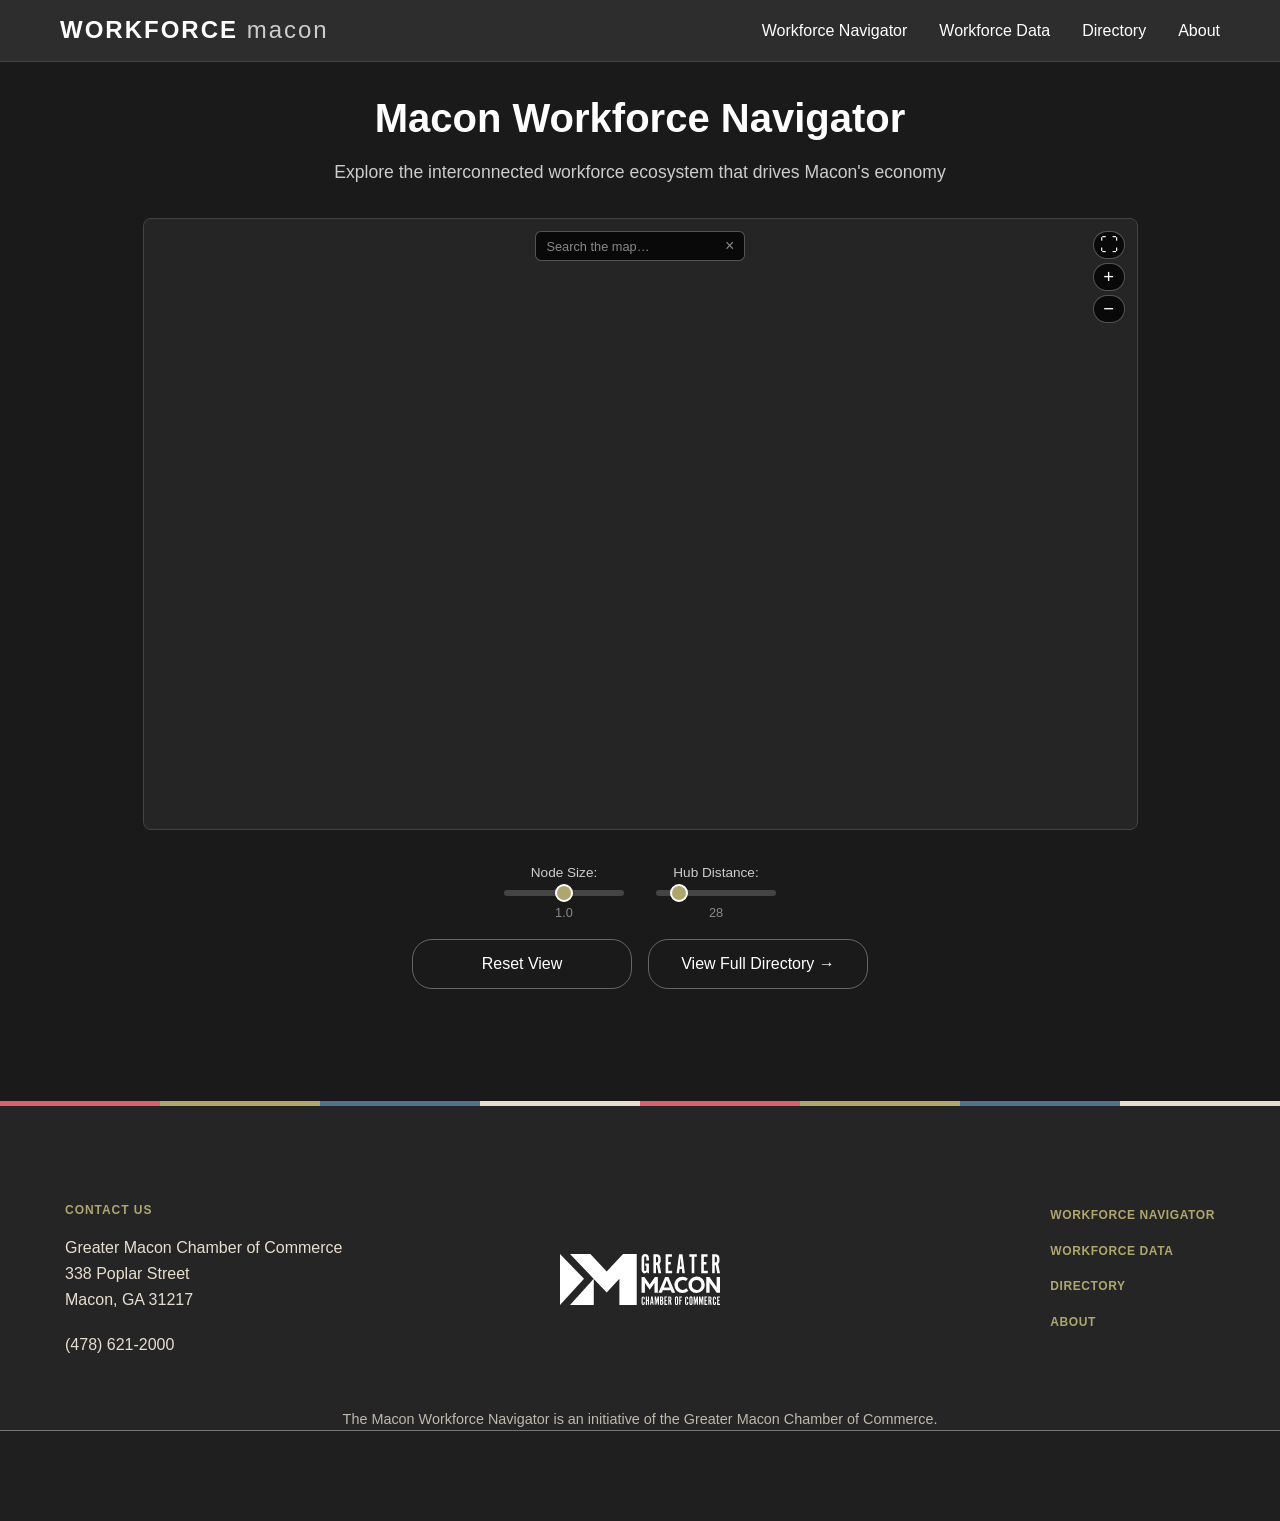
==== index.html @ 03beec12 "Add site favicon/app icons and give the hub node a monochrome mark - New site mark: Bibb County's ou" ====
<!DOCTYPE html>
<html lang="en">
<head>
    <meta charset="UTF-8">
    <meta name="viewport" content="width=device-width, initial-scale=1.0">
    <title>Macon Workforce Navigator - Greater Macon Chamber of Commerce</title>
    <link rel="icon" type="image/png" sizes="32x32" href="assets/icons/favicon-32.png">
    <link rel="icon" type="image/png" sizes="16x16" href="assets/icons/favicon-16.png">
    <link rel="apple-touch-icon" href="assets/icons/apple-touch-icon.png">
    <link rel="manifest" href="site.webmanifest">
    <link rel="stylesheet" href="css/theme.css">
    <link rel="stylesheet" href="css/main.css">
    <link rel="stylesheet" href="css/viz.css">
    <link rel="stylesheet" href="css/components.css">
    <script src="https://d3js.org/d3.v7.min.js"></script>
</head>
<body>
    <header class="main-header">
        <div class="container">
            <div class="logo">
                <a href="index.html"><h1>WORKFORCE <span class="accent">macon</span></h1></a>
            </div>
            <button class="nav-toggle" id="nav-toggle" aria-label="Toggle navigation" aria-expanded="false">
                <span></span><span></span><span></span>
            </button>
            <nav class="main-nav" id="main-nav">
                <ul>
                    <li><a href="index.html" class="nav-link">Workforce Navigator</a></li>
                    <li><a href="workforcedata.html" class="nav-link">Workforce Data</a></li>
                    <li><a href="directory.html" class="nav-link">Directory</a></li>
                    <li><a href="about.html" class="nav-link">About</a></li>
                </ul>
            </nav>
        </div>
    </header>

    <main class="main-content">
        <section class="visualization-section">
            <div class="container">
                <div class="viz-header">
                    <h2>Macon Workforce Navigator</h2>
                    <p>Explore the interconnected workforce ecosystem that drives Macon's economy</p>
                </div>
                <div id="network-visualization" class="viz-container">
                    <!-- Network visualization will be created by JavaScript -->
                    <div class="viz-search" id="viz-search">
                        <div class="viz-search-input-row">
                            <input type="text" id="map-search-input" class="search-input" placeholder="Search the map…" aria-label="Search the map">
                            <button type="button" id="map-search-clear" class="search-clear-btn" title="Clear search" aria-label="Clear search">&times;</button>
                        </div>
                        <ul class="viz-search-results" id="viz-search-results" hidden></ul>
                    </div>
                    <div class="viz-zoom-controls" id="viz-zoom-controls">
                        <button class="viz-fullscreen-btn" id="fullscreen-btn" title="Toggle Fullscreen">&#x26F6;</button>
                        <button class="viz-zoom-btn" id="zoom-in-btn" title="Zoom In">+</button>
                        <button class="viz-zoom-btn" id="zoom-out-btn" title="Zoom Out">&#8722;</button>
                    </div>
                    <div class="viz-fs-controls" id="viz-fs-controls">
                        <div class="fs-control-group">
                            <label for="fs-size-slider">Size</label>
                            <input type="range" id="fs-size-slider" min="0.5" max="1.5" step="0.1" value="1" class="fs-slider">
                            <span id="fs-size-value">1.0</span>
                        </div>
                        <div class="fs-control-group">
                            <label for="fs-hub-slider">Hub Distance</label>
                            <input type="range" id="fs-hub-slider" min="20" max="80" value="28" class="fs-slider">
                            <span id="fs-hub-value">28</span>
                        </div>
                        <button class="fs-reset-btn" id="fs-reset-btn">Reset View</button>
                    </div>
                    <div id="viz-info-panel" class="viz-info-panel">
                        <div class="viz-info-header">
                            <h3 id="viz-info-title"></h3>
                            <button class="viz-info-close" id="viz-info-close">&#10005;</button>
                        </div>
                        <div class="viz-info-body" id="viz-info-body"></div>
                    </div>
                </div>
                <div class="viz-controls">
                    <div class="controls-row controls-row--sliders">
                        <div class="control-group">
                            <label for="size-slider">Node Size:</label>
                            <input type="range" id="size-slider" min="0.5" max="1.5" step="0.1" value="1" class="slider">
                            <span id="size-value">1.0</span>
                        </div>
                        <div class="control-group">
                            <label for="hub-distance-slider">Hub Distance:</label>
                            <input type="range" id="hub-distance-slider" min="20" max="80" value="28" class="slider">
                            <span id="hub-distance-value">28</span>
                        </div>
                    </div>
                    <div class="controls-row controls-row--actions">
                        <button class="control-btn" id="reset-btn">Reset View</button>
                        <a href="directory.html" class="control-btn directory-link">View Full Directory →</a>
                    </div>
                </div>
            </div>
        </section>
    </main>

    <!-- Asset detail modal -->
    <div id="asset-modal" class="modal">
        <div class="modal-content">
            <div class="modal-header">
                <h2 id="modal-title">Asset Name</h2>
                <span class="close">&times;</span>
            </div>
            <div class="modal-body">
                <div id="modal-content">Loading...</div>
            </div>
        </div>
    </div>

    <!-- Confirm before leaving the site via a related-program link -->
    <div id="link-confirm-modal" class="modal">
        <div class="modal-content link-confirm-content">
            <div class="modal-header">
                <h2>Open External Link?</h2>
                <span class="close" id="link-confirm-close">&times;</span>
            </div>
            <div class="modal-body">
                <p>Open <strong id="link-confirm-label"></strong> in a new tab?</p>
                <div class="link-confirm-actions">
                    <button class="control-btn" id="link-confirm-cancel">Cancel</button>
                    <button class="control-btn control-btn--accent" id="link-confirm-open">Open in New Tab</button>
                </div>
            </div>
        </div>
    </div>

    <footer class="main-footer">
        <div class="main-footer__wrapper">
            <div class="main-footer__inner">
                <div class="main-footer__contact">
                    <span class="main-footer__eyebrow">Contact Us</span>
                    <address class="main-footer__address">
                        Greater Macon Chamber of Commerce<br>
                        338 Poplar Street<br>
                        Macon, GA 31217
                    </address>
                    <div class="main-footer__phone"><a href="tel:+14786212000">(478) 621-2000</a></div>
                </div>
                <div class="main-footer__logo">
                    <img src="assets/logos/greater macon chamber white lockup.svg" alt="Greater Macon Chamber of Commerce">
                </div>
                <ul class="main-footer__links">
                    <li><a href="index.html" class="main-footer__link">Workforce Navigator</a></li>
                    <li><a href="workforcedata.html" class="main-footer__link">Workforce Data</a></li>
                    <li><a href="directory.html" class="main-footer__link">Directory</a></li>
                    <li><a href="about.html" class="main-footer__link">About</a></li>
                </ul>
            </div>
            <div class="main-footer__attribution">The Macon Workforce Navigator is an initiative of the Greater Macon Chamber of Commerce.</div>
        </div>
    </footer>

   <!-- Order is critical: Library first, then engine (data), then main (UI) -->
    <script src="https://d3js.org/d3.v7.min.js"></script>
    <script src="js/viz-engine.js"></script>
    <script src="js/main.js"></script>
    <script src="js/directory.js"></script>
    <script src="js/search.js"></script>
    <script src="js/nav.js"></script>
</body>
</body>
</html>
---- css/theme.css ----
/*
================================================================
THEME.CSS — DESIGN TOKENS
All visual constants live here. Edit this file to restyle the
entire site. Other CSS files must not hardcode these values.
================================================================
*/

:root {

    /* ===== PAGE COLORS ===== */
    --color-bg-page:         #1a1a1a;   /* Main page background */
    --color-bg-surface:      #2d2d2d;   /* Cards, header, footer */
    --color-bg-surface-deep: #252525;   /* Viz container, modal header */
    --color-bg-surface-mid:  #252525;   /* Mid-level panels (modal header bg) */

    /* ===== BORDER COLORS ===== */
    --color-border:          #444444;   /* Standard borders */
    --color-border-subtle:   #555555;   /* Lighter panel borders */
    --color-border-control:  #666666;   /* Button / input outlines */

    /* ===== TEXT COLORS ===== */
    --color-text-primary:    #ffffff;   /* Body copy, labels */
    --color-text-secondary:  #cccccc;   /* Descriptions, subtext */
    --color-text-muted:      #888888;   /* Footer, placeholders */

    /* ===== ACCENT / BRAND ===== */
    /* Chamber gold — matches the footer/choosemacon.com brand chrome. Kept
       separate from the teal/orange data-indicator colors below and from
       the map's own category palette, so "brand chrome" and "data" stay
       visually distinct instead of everything reading as one color. */
    --color-accent:          #afa66d;   /* Chamber Gold — links, highlights */
    --color-accent-hover:    #9d9356;   /* Darker on hover */
    --color-accent-teal:     #2dd4bf;   /* Positive / growth indicators (data) */
    --color-accent-orange:   #fb923c;   /* Negative / attention indicators (data) */

    /* ===== DIRECTORY ===== */
    --color-directory-group-heading: #afa66d;  /* Group category headers */

    /* ===== NODE COLORS (D3 map) ===== */
    --color-node-hub:        #ffffff;
    --color-node-group:      #4a9eff;   /* Major-group nodes */
    --color-node-asset:      #66bb6a;   /* Asset leaf nodes */

    /* ===== FOOTER (Chamber brand chrome — matches choosemacon.com) ===== */
    --footer-bg:             #252525;   /* Footer background */
    --footer-bg-bar:         #201f1f;   /* Darker sub-bar along the bottom edge */
    --footer-bar-border:     #757575;
    --footer-text:           #e7decf;   /* Cream body/heading text on the footer */
    --footer-accent-gold:    #afa66d;   /* Eyebrow labels, nav links */
    --footer-stripe-red:     #de5e6d;   /* Top gradient stripe, stops 1 & 5 */
    --footer-stripe-blue:    #4d748c;   /* Top gradient stripe, stops 3 & 7 */

    /* ===== HEADER FONTS ===== */
    --font-heading:          -apple-system, BlinkMacSystemFont, 'Segoe UI', Roboto, sans-serif;
    --font-heading-weight:   600;
    --font-heading-size-xl:  2.5rem;    /* Page h2 */
    --font-heading-size-lg:  1.6rem;    /* Section h3 */
    --font-heading-size-md:  1.4rem;    /* Modal title */
    --font-heading-size-sm:  1.2rem;    /* Card h3 */
    --font-logo-size:        1.5rem;

    /* ===== PAGE / BODY FONTS ===== */
    --font-body:             -apple-system, BlinkMacSystemFont, 'Segoe UI', Roboto, sans-serif;
    --font-size-xs:          0.8rem;
    --font-size-sm:          0.85rem;
    --font-size-base:        1rem;
    --font-size-md:          1.05rem;
    --font-size-lg:          1.1rem;
    --font-size-footer:      0.9rem;
    --line-height-body:      1.6;
    --line-height-relaxed:   1.8;

    /* ===== SHAPE & SPACING ===== */
    --radius-sm:             4px;
    --radius-md:             8px;
    --radius-lg:             12px;
    --radius-pill:           20px;

    /* ===== TRANSITIONS ===== */
    --transition-fast:       0.2s ease;
    --transition-base:       0.3s ease;
}
---- css/main.css ----
/* ===== BASE STYLES ===== */
* {
    margin: 0;
    padding: 0;
    box-sizing: border-box;
}

html {
    scroll-behavior: smooth;
}

body {
    font-family: var(--font-body);
    background-color: var(--color-bg-page);
    color: var(--color-text-primary);
    line-height: var(--line-height-body);
}

.container {
    max-width: 1200px;
    margin: 0 auto;
    padding: 0 20px;
}

/* ===== HEADER & NAVIGATION ===== */
.main-header {
    background-color: var(--color-bg-surface);
    border-bottom: 1px solid var(--color-border);
    padding: 1.1rem 0;
    position: fixed;
    top: 0;
    left: 0;
    right: 0;
    z-index: 300;
    transition: transform var(--transition-base), box-shadow var(--transition-base);
}

.main-header.scrolled {
    box-shadow: 0 2px 10px rgba(0, 0, 0, 0.4);
}

.main-header.header-hidden {
    transform: translateY(-100%);
}

.main-header .container {
    display: flex;
    justify-content: space-between;
    align-items: center;
}

/* ===== HAMBURGER BUTTON ===== */
.nav-toggle {
    display: none;
    background: none;
    border: none;
    cursor: pointer;
    padding: 0.4rem;
    flex-direction: column;
    gap: 5px;
    flex-shrink: 0;
}

.nav-toggle span {
    display: block;
    width: 24px;
    height: 2px;
    background: var(--color-text-primary);
    border-radius: 2px;
    transition: transform var(--transition-base), opacity var(--transition-base);
}

/* Animate to X when open */
.nav-toggle.open span:nth-child(1) { transform: translateY(7px) rotate(45deg); }
.nav-toggle.open span:nth-child(2) { opacity: 0; transform: scaleX(0); }
.nav-toggle.open span:nth-child(3) { transform: translateY(-7px) rotate(-45deg); }

.logo a {
    text-decoration: none;
    color: inherit;
}

.logo h1 {
    font: 700 var(--font-logo-size)/1 var(--font-heading);
    letter-spacing: 2px;
}

.logo .accent {
    font-weight: 300;
    color: var(--color-text-secondary);
}

.main-nav ul {
    display: flex;
    list-style: none;
    gap: 2rem;
}

.nav-link {
    color: var(--color-text-primary);
    text-decoration: none;
    font-weight: 500;
    transition: color var(--transition-base);
}

.nav-link:hover { color: var(--color-text-secondary); }
.nav-link.active { color: var(--color-accent); }

/* ===== MAIN LAYOUT ===== */
.main-content {
    min-height: calc(100vh - 200px);
    padding: 2rem 0;
}

/* ===== SITE FOOTER (Chamber brand chrome, matches choosemacon.com) ===== */
.main-footer {
    position: relative;
    background: var(--footer-bg);
    color: var(--footer-text);
    padding: 100px 0 90px;
    margin-top: 3rem;
    overflow: hidden;
}

/* Top gradient stripe */
.main-footer::before {
    content: '';
    position: absolute;
    top: 0;
    left: 0;
    width: 100%;
    height: 5px;
    background: linear-gradient(to right,
        var(--footer-stripe-red) 0 12.5%,
        var(--footer-accent-gold) 12.5% 25%,
        var(--footer-stripe-blue) 25% 37.5%,
        var(--footer-text) 37.5% 50%,
        var(--footer-stripe-red) 50% 62.5%,
        var(--footer-accent-gold) 62.5% 75%,
        var(--footer-stripe-blue) 75% 87.5%,
        var(--footer-text) 87.5% 100%);
}

/* Darker sub-bar along the bottom edge */
.main-footer::after {
    content: '';
    position: absolute;
    bottom: 0;
    left: 0;
    width: 100%;
    height: 90px;
    background: var(--footer-bg-bar);
    border-top: 1px solid var(--footer-bar-border);
}

.main-footer__wrapper {
    position: relative;
    z-index: 1;
    max-width: 1250px;
    margin: 0 auto;
    padding: 0 50px;
}

/* Three columns — contact info, then a centered logo genuinely in the
   middle of the row (not just centered under the links), then the nav
   links — the two 1fr tracks flank the logo's auto-sized track equally
   regardless of how wide the contact/links content actually is. */
.main-footer__inner {
    display: grid;
    grid-template-columns: 1fr auto 1fr;
    align-items: start;
    gap: 24px;
    text-align: left;
}

.main-footer__eyebrow {
    display: block;
    font-family: var(--font-heading);
    font-size: 12px;
    font-weight: 700;
    letter-spacing: 0.08em;
    text-transform: uppercase;
    color: var(--footer-accent-gold);
}

.main-footer__address {
    font-style: normal;
    margin: 15px 0 20px;
    line-height: 1.6;
}

.main-footer__phone a {
    color: var(--footer-text);
    text-decoration: none;
}

.main-footer__phone a:hover,
.main-footer__phone a:focus {
    text-decoration: underline;
}

.main-footer__logo {
    justify-self: center;
    align-self: center;
    width: 100%;
    max-width: 160px;
}

.main-footer__logo img {
    display: block;
    width: 100%;
    height: auto;
}

.main-footer__links {
    justify-self: end;
    width: fit-content;
    margin: 0;
    padding: 0;
    list-style: none;
}

.main-footer__links li:not(:last-child) {
    margin-bottom: 10px;
}

.main-footer__link {
    text-decoration: none;
    font-family: var(--font-heading);
    font-size: 12px;
    font-weight: 700;
    letter-spacing: 0.05em;
    text-transform: uppercase;
    color: var(--footer-accent-gold);
}

.main-footer__link:hover,
.main-footer__link:focus {
    text-decoration: underline;
}

.main-footer__attribution {
    text-align: center;
    margin-top: 50px;
    font-size: var(--font-size-footer);
    color: var(--footer-text);
    opacity: 0.8;
}

@media (max-width: 768px) {
    .main-footer { padding: 100px 0 150px; }
    .main-footer__wrapper { padding: 0 25px; }
    .main-footer__inner { grid-template-columns: 1fr; justify-items: center; text-align: center; gap: 0; }
    .main-footer__contact { width: 100%; margin: 0 auto 60px; }
    .main-footer__logo { margin: 0 auto 40px; }
    .main-footer__links { justify-self: center; margin: 0 auto; }
}

/* ===== CHART SUBTITLE ===== */
.chart-subtitle {
    color: var(--color-text-muted);
    font-size: var(--font-size-sm);
    margin: 0 0 1rem;
}

/* ===== CHART EXPAND / DOWNLOAD ROW ===== */
.chart-expand-row {
    display: flex;
    justify-content: center;
    align-items: center;
    gap: 0.75rem;
    margin-top: 0.75rem;
    position: relative;
}

.chart-expand-btn {
    background: none;
    border: 1px solid var(--color-border-control);
    border-radius: var(--radius-pill);
    color: var(--color-text-secondary);
    font-size: var(--font-size-sm);
    padding: 0.35rem 1.1rem;
    cursor: pointer;
    transition: border-color var(--transition-fast), color var(--transition-fast);
}

.chart-expand-btn:hover {
    border-color: var(--color-accent);
    color: var(--color-accent);
}

/* ===== PAGE HEADERS ===== */
.visualization-section {
    text-align: center;
    margin-bottom: 2rem;
    max-width: 1035px;
    margin-left: auto;
    margin-right: auto;
}

.page-header {
    text-align: center;
    margin-bottom: 2rem;
    max-width: 900px;
    margin-left: auto;
    margin-right: auto;
}

.viz-header h2,
.page-header h2 {
    font: var(--font-heading-weight) var(--font-heading-size-xl)/1.2 var(--font-heading);
    margin-bottom: 1rem;
}

.viz-header p,
.page-header p {
    font-size: var(--font-size-lg);
    color: var(--color-text-secondary);
    max-width: 800px;
    margin: 0 auto;
}

/* ===== IN-PAGE JUMP NAV (workforce data page) ===== */
/* Fixed to the left edge, out of document flow, so it's visible the
   instant the page loads and stays put through the entire scroll instead
   of only sticking once you've scrolled down to where it originally sat.
   Only enough room on wide viewports (see media query below) — on
   anything narrower it'd sit on top of the 1200px content column. */
.page-jumpnav {
    position: fixed;
    top: 100px;
    left: 24px;
    z-index: 250; /* below .main-header (300), above page content */
    display: flex;
    flex-direction: column;
    gap: 2px;
    width: 190px;
    background: var(--color-bg-surface);
    border: 1px solid var(--color-border);
    border-radius: var(--radius-md);
    padding: 10px;
}

.page-jumpnav a {
    font-size: var(--font-size-sm);
    color: var(--color-text-secondary);
    text-decoration: none;
    padding: 0.45rem 0.7rem;
    border-radius: var(--radius-sm);
    white-space: nowrap;
    overflow: hidden;
    text-overflow: ellipsis;
    transition: all var(--transition-fast);
}

.page-jumpnav a:hover { color: var(--color-text-primary); background: var(--color-bg-surface-deep); }
.page-jumpnav a.active { color: #1a1a1a; background: var(--color-accent); font-weight: 600; }

/* Scroll targets land clear of the fixed header — the media query below
   raises this further once the jump nav goes back into document flow. */
.stats-section, .section { scroll-margin-top: 80px; }

/* Below 1400px there's no longer room for a left rail without it sitting on
   top of the content column, and no horizontal fallback either — just
   hide it and let mobile/tablet scroll normally. */
@media (max-width: 1400px) {
    .page-jumpnav { display: none; }
}

/* ===== RESPONSIVE BASE ===== */
@media (max-width: 768px) {
    .viz-header h2, .page-header h2 { font-size: 2rem; }

    /* Show hamburger, hide inline nav */
    .nav-toggle { display: flex; }

    .main-nav {
        display: none;
        position: absolute;
        top: 100%;
        left: 0;
        right: 0;
        background: var(--color-bg-surface);
        border-bottom: 1px solid var(--color-border);
        z-index: 200;
    }

    .main-nav.open { display: block; }

    .main-nav ul {
        flex-direction: column;
        gap: 0;
        padding: 0.5rem 0;
    }

    .main-nav ul li { width: 100%; }

    .nav-link {
        display: block;
        padding: 0.75rem 1.5rem;
    }
}

/* ===== DIRECTORY SEARCH ===== */
.directory-search {
    display: flex;
    align-items: center;
    gap: 0.5rem;
    max-width: 420px;
    margin: 0 auto 1.5rem;
    background: var(--color-bg-surface);
    border: 1px solid var(--color-border);
    border-radius: var(--radius-md);
    padding: 0.35rem 0.5rem 0.35rem 0.9rem;
    transition: border-color var(--transition-fast);
}

.directory-search:focus-within { border-color: var(--color-accent); }

.directory-search .search-input {
    flex: 1;
    border: none;
    background: none;
    padding: 0.4rem 0;
}

.directory-search .search-input:focus { border: none; }

.directory-empty {
    text-align: center;
    color: var(--color-text-muted);
    padding: 2rem 0;
}

/* ===== DIRECTORY GRID STYLES ===== */
.directory-grid {
    display: grid;
    grid-template-columns: repeat(auto-fit, minmax(400px, 1fr));
    gap: 2rem;
    margin: 2rem 0;
}

.directory-group {
    background: var(--color-bg-surface);
    border: 1px solid var(--color-border);
    border-radius: var(--radius-md);
    padding: 1.5rem;
}

.directory-group h3 {
    margin: 0 0 1rem 0;
    font-size: var(--font-heading-size-sm);
    color: var(--color-directory-group-heading);
}

.asset-list {
    list-style: none;
    margin: 0;
    padding: 0;
}

.asset-list li {
    margin: 0.5rem 0;
}

.asset-link {
    color: var(--color-text-primary);
    text-decoration: none;
    padding: 0.25rem 0;
    display: block;
    transition: color var(--transition-base);
    cursor: pointer;
}

.asset-link:hover {
    color: var(--color-accent);
}

/* Responsive adjustment for smaller screens */
@media (max-width: 768px) {
    .directory-grid {
        grid-template-columns: 1fr;
        gap: 1rem;
    }
}

/* ===== SECTION SHELL (workforce data page) ===== */
.section {
    max-width: 1200px;
    margin: 0 auto;
    padding: 56px 20px;
}

.section-label {
    font-size: 0.7rem;
    font-weight: 600;
    letter-spacing: 0.12em;
    text-transform: uppercase;
    color: var(--color-accent);
    display: flex;
    align-items: center;
    gap: 8px;
    margin-bottom: 10px;
}

.section-label::before {
    content: '';
    width: 16px;
    height: 2px;
    background: var(--color-accent);
    border-radius: 1px;
}

.section-label.teal { color: var(--color-accent-teal); }
.section-label.teal::before { background: var(--color-accent-teal); }
.section-label.orange { color: var(--color-accent-orange); }
.section-label.orange::before { background: var(--color-accent-orange); }

.section-title {
    display: flex;
    align-items: center;
    gap: 10px;
    font: var(--font-heading-weight) var(--font-heading-size-lg)/1.2 var(--font-heading);
    color: var(--color-text-primary);
    margin-bottom: 8px;
}

.stats-section h3 {
    display: flex;
    align-items: center;
    gap: 10px;
}

.section-desc {
    font-size: var(--font-size-sm);
    color: var(--color-text-muted);
    max-width: 640px;
    line-height: var(--line-height-relaxed);
    margin-bottom: 2rem;
}

.section-divider {
    border: none;
    border-top: 1px solid var(--color-border);
    max-width: 1200px;
    margin: 0 auto;
}

/* ===== STAT CARD NOTE (KPI subtext) ===== */
.stat-note, .kpi-note {
    font-size: 0.68rem;
    color: var(--color-text-muted);
    opacity: 0.8;
    margin-top: 6px;
    line-height: 1.4;
}

/* ===== ADJUSTED METRICS ===== */
.adj-intro {
    background: var(--color-bg-surface);
    border: 1px solid var(--color-border);
    border-left: 4px solid var(--color-accent-teal);
    border-radius: var(--radius-md);
    padding: 18px 22px;
    margin-bottom: 28px;
    font-size: var(--font-size-sm);
    color: var(--color-text-secondary);
    line-height: var(--line-height-relaxed);
}

.adj-intro strong { color: var(--color-text-primary); }

.adj-metrics-grid {
    display: grid;
    grid-template-columns: repeat(3, 1fr);
    gap: 16px;
    margin-bottom: 24px;
}

.adj-card {
    background: var(--color-bg-surface);
    border: 1px solid var(--color-border);
    border-radius: var(--radius-md);
    padding: 22px 22px 18px;
}

.adj-card-label {
    font-size: 0.65rem;
    font-weight: 700;
    letter-spacing: 0.1em;
    text-transform: uppercase;
    color: var(--color-text-muted);
    margin-bottom: 12px;
}

.adj-compare {
    display: flex;
    flex-direction: column;
    gap: 8px;
}

.adj-row {
    display: flex;
    align-items: center;
    justify-content: space-between;
    gap: 10px;
}

.adj-row-label {
    font-size: var(--font-size-sm);
    color: var(--color-text-muted);
    flex-shrink: 0;
}

.adj-row-val {
    font-size: 1.1rem;
    font-weight: 700;
    letter-spacing: -0.02em;
}

.adj-row-val.highlight { color: var(--color-accent-teal); }
.adj-row-val.muted { color: var(--color-text-muted); font-weight: 500; font-size: 0.9rem; }
.adj-divider { border: none; border-top: 1px solid var(--color-border); margin: 4px 0; }

/* Supplementary factoids + citation — collapsed by default so the section
   leads with the three core comparisons, not a wall of supporting text. */
.adj-context {
    display: none;
    margin-top: 16px;
}

.adj-context.open { display: block; }

.adj-callouts {
    display: grid;
    grid-template-columns: repeat(3, 1fr);
    gap: 16px;
}

.adj-callout {
    background: var(--color-bg-surface);
    border: 1px solid var(--color-border);
    border-radius: var(--radius-md);
    padding: 18px 20px;
}

.adj-callout-val {
    font-size: 1.5rem;
    font-weight: 700;
    letter-spacing: -0.03em;
    color: var(--color-text-primary);
    line-height: 1.1;
    margin-bottom: 6px;
}

.adj-callout-val.teal { color: var(--color-accent-teal); }

.adj-callout-desc {
    font-size: 0.8rem;
    color: var(--color-text-muted);
    line-height: 1.6;
}

.adj-callout-desc strong { color: var(--color-text-secondary); }

.adj-source {
    margin-top: 18px;
    font-size: 0.72rem;
    color: var(--color-text-muted);
    border-top: 1px solid var(--color-border);
    padding-top: 12px;
    line-height: 1.6;
}

/* ===== OCCUPATIONS TABLE ===== */
.occ-table-wrap {
    overflow-x: auto;
}

.occ-table {
    width: 100%;
    min-width: 480px;
    border-collapse: collapse;
    background: var(--color-bg-surface);
    border: 1px solid var(--color-border);
    border-radius: var(--radius-md);
    overflow: hidden;
}

.occ-table thead th {
    padding: 10px 16px;
    text-align: left;
    font-size: 0.65rem;
    font-weight: 700;
    letter-spacing: 0.09em;
    text-transform: uppercase;
    color: var(--color-text-muted);
    background: var(--color-bg-surface-deep);
    border-bottom: 1px solid var(--color-border);
}

.occ-table tbody tr {
    border-bottom: 1px solid var(--color-border);
    transition: background var(--transition-fast);
}

.occ-table tbody tr:last-child { border-bottom: none; }
.occ-table tbody tr:hover { background: var(--color-bg-surface-deep); }
.occ-table tbody td { padding: 11px 16px; font-size: var(--font-size-sm); color: var(--color-text-primary); }

.occ-rank {
    font-size: 0.75rem;
    font-weight: 700;
    color: var(--color-text-muted);
    width: 28px;
}

@media (max-width: 768px) {
    .adj-metrics-grid, .adj-callouts { grid-template-columns: 1fr; }
}

/* ===== ABOUT PAGE STYLES ===== */
.about-content {
    max-width: 800px;
    margin: 0 auto;
    padding: 2rem 0;
}

.about-section {
    background: var(--color-bg-surface);
    border: 1px solid var(--color-border);
    border-radius: var(--radius-lg);
    padding: 2.5rem;
    margin-bottom: 2rem;
}

.about-section h3 {
    color: var(--color-accent);
    font-size: var(--font-heading-size-lg);
    margin-bottom: 1.2rem;
    border-bottom: 1px solid var(--color-border);
    padding-bottom: 0.5rem;
}

.about-section p {
    margin-bottom: 1.5rem;
    font-size: var(--font-size-md);
    line-height: var(--line-height-relaxed);
    color: var(--color-text-secondary);
}

.about-section ul {
    margin: 1.5rem 0;
    padding-left: 1.5rem;
}

.about-section li {
    margin-bottom: 0.8rem;
    color: var(--color-text-primary);
}

.about-section a {
    color: var(--color-accent);
    text-decoration: none;
    font-weight: 500;
}

.about-section a:hover {
    text-decoration: underline;
}

/* Featured Quote or Mission Highlight */
.mission-highlight {
    font-style: italic;
    font-size: var(--font-size-xl);
    color: var(--color-text-primary);
    border-left: 4px solid var(--color-accent);
    padding-left: 1.5rem;
    margin: 2rem 0;
}

/* Responsive adjustment */
@media (max-width: 768px) {
    .about-section {
        padding: 1.5rem;
    }
}
---- css/viz.css ----
/* ===== VISUALIZATION ENGINE ===== */
.viz-container {
    background-color: var(--color-bg-surface-deep);
    border: 1px solid var(--color-border);
    border-radius: var(--radius-md);
    height: 612px;
    margin: 2rem 0;
    display: flex;
    align-items: stretch;
    justify-content: stretch;
    position: relative;
    padding: 0;
    overflow: hidden;
    touch-action: pan-y;
}

#network-visualization {
    width: 100%;
    height: 100%;
    display: flex;
    min-height: 612px;
}

#network-visualization svg {
    width: 100%;
    height: 100% !important;
    min-height: 612px;
    border-radius: var(--radius-md);
    /* Layered for depth: the dark vignette plus a fine dot grid for
       texture — flat single-gradient before. */
    background:
        radial-gradient(circle at center, #2f2f33 0%, var(--color-bg-page) 78%),
        radial-gradient(rgba(255, 255, 255, 0.05) 1px, transparent 1.4px);
    background-size: 100% 100%, 24px 24px;
    background-position: center, center;
    display: block;
}

.viz-content {
    width: 100%;
    height: 100%;
    display: flex;
    flex-direction: column;
}

.viz-content > * { flex: 1; min-height: 0; }

/* ===== STATS & CHARTS ===== */
.stats-grid {
    display: grid;
    grid-template-columns: repeat(auto-fit, minmax(200px, 1fr));
    gap: 1rem;
    margin: 1rem 0;
}

.stat-card {
    background: var(--color-bg-surface);
    border: 1px solid var(--color-border);
    border-radius: var(--radius-md);
    padding: 1.5rem;
    text-align: center;
}

.stat-value {
    font: bold 1.8rem inherit;
    color: var(--color-text-primary);
}

.charts-section {
    margin: 3rem 0;
    max-width: 1200px;
    margin-left: auto;
    margin-right: auto;
}

.chart-container {
    margin: 2rem 0;
    background: var(--color-bg-surface);
    border: 1px solid var(--color-border);
    padding: 22px 22px 18px;
    border-radius: var(--radius-md);
}

.chart-container h3 {
    font: 700 var(--font-heading-size-sm)/1.3 var(--font-heading);
    color: var(--color-text-primary);
    margin-bottom: 4px;
}

.chart {
    min-height: 300px;
    width: 100%;
    border-radius: var(--radius-sm);
}

/* Interactive state — D3 gets full touch control (enabled in fullscreen) */
.viz-container.interactive svg { touch-action: none; }

/* Fullscreen state */
.viz-container.fullscreen {
    position: fixed;
    inset: 0;
    width: 100vw !important;
    height: 100vh !important;
    border-radius: 0;
    z-index: 1000;
    margin: 0;
}

/* ===== FULLSCREEN INLINE CONTROLS ===== */
.viz-fs-controls {
    display: none; /* shown only in fullscreen via JS */
    position: absolute;
    top: 0.75rem;
    left: 50%;
    transform: translateX(-50%);
    z-index: 20;
    align-items: center;
    gap: 0.25rem; /* matches gap between zoom buttons */
    white-space: nowrap;
}

/* Each control group and reset button styled as individual pills matching zoom buttons */
.fs-control-group {
    display: flex;
    align-items: center;
    gap: 0.45rem;
    height: 28px;
    padding: 0 0.65rem;
    background: rgba(0, 0, 0, 0.75);
    border: 1px solid rgba(255, 255, 255, 0.3);
    border-radius: var(--radius-pill);
    color: var(--color-text-primary);
    font-size: var(--font-size-sm);
}

.fs-control-group label {
    opacity: 0.8;
    font-size: var(--font-size-xs);
}

.fs-slider {
    width: 72px;
    cursor: pointer;
    -webkit-appearance: none;
    appearance: none;
    height: 3px;
    background: rgba(255, 255, 255, 0.25);
    border-radius: 2px;
    outline: none;
}

.fs-slider::-webkit-slider-thumb {
    -webkit-appearance: none;
    appearance: none;
    width: 12px;
    height: 12px;
    border-radius: 50%;
    background: rgba(255, 255, 255, 0.85);
    cursor: pointer;
}

.fs-slider::-moz-range-thumb {
    width: 12px;
    height: 12px;
    border: none;
    border-radius: 50%;
    background: rgba(255, 255, 255, 0.85);
    cursor: pointer;
}

.fs-slider::-moz-range-track {
    height: 3px;
    background: rgba(255, 255, 255, 0.25);
    border-radius: 2px;
}

.fs-control-group span {
    min-width: 1.6em;
    text-align: right;
    font-size: var(--font-size-xs);
    opacity: 0.7;
}

.fs-reset-btn {
    height: 28px;
    padding: 0 0.65rem;
    background: rgba(0, 0, 0, 0.75);
    border: 1px solid rgba(255, 255, 255, 0.3);
    border-radius: var(--radius-pill);
    color: var(--color-text-primary);
    font-size: var(--font-size-sm);
    cursor: pointer;
    transition: background var(--transition-fast);
    white-space: nowrap;
    line-height: 1;
}

.fs-reset-btn:hover { background: rgba(60, 60, 60, 0.9); }

/* ===== MAP SEARCH ===== */
.viz-search {
    position: absolute;
    top: 0.75rem;
    left: 50%;
    transform: translateX(-50%);
    z-index: 20;
    width: 210px;
}

/* Fullscreen shows the Size/Hub Distance/Reset bar in this same top-center
   spot — drop search below it so the two never overlap. */
.viz-container.fullscreen .viz-search {
    top: 3.5rem;
}

/* Phones: the Size + Hub Distance + Reset row doesn't fit alongside
   anything else at this width. Move it to the bottom (stacked, so it
   fits regardless of exact screen width) and let search reclaim the
   top-center spot instead of sharing it. */
@media (max-width: 600px) {
    .viz-fs-controls {
        top: auto;
        bottom: 0.75rem;
        flex-direction: column;
        align-items: center;
        gap: 0.4rem;
    }
    .viz-container.fullscreen .viz-search {
        top: 0.75rem;
    }
}

.viz-search-input-row {
    display: flex;
    align-items: center;
    gap: 0.25rem;
    background: rgba(0, 0, 0, 0.75);
    border: 1px solid rgba(255, 255, 255, 0.3);
    border-radius: 6px;
    padding: 0 0.35rem 0 0.65rem;
    transition: border-color var(--transition-fast);
}

.viz-search-input-row:focus-within { border-color: var(--color-accent); }

.viz-search .search-input {
    flex: 1;
    min-width: 0;
    background: none;
    border: none;
    padding: 0.4rem 0;
    font-size: var(--font-size-xs);
}

.viz-search .search-input:focus { border: none; }

.viz-search .search-clear-btn {
    font-size: 1rem;
    padding: 0.1rem 0.25rem;
}

.viz-search-results {
    list-style: none;
    margin: 0.35rem 0 0;
    padding: 0.25rem 0;
    max-height: 220px;
    overflow-y: auto;
    background: rgba(0, 0, 0, 0.9);
    border: 1px solid rgba(255, 255, 255, 0.3);
    border-radius: 6px;
}

.viz-search-result {
    padding: 0.45rem 0.75rem;
    font-size: var(--font-size-xs);
    color: var(--color-text-primary);
    cursor: pointer;
    transition: background var(--transition-fast);
}

.viz-search-result:hover,
.viz-search-result.active { background: rgba(74, 158, 255, 0.25); }

.viz-search-result .result-type {
    display: block;
    color: var(--color-text-muted);
    font-size: 0.65rem;
    text-transform: uppercase;
    letter-spacing: 0.04em;
}

/* Touch devices: larger tap targets, matches zoom controls */
@media (pointer: coarse) {
    .viz-search { width: 180px; }
    .viz-search-result { padding: 0.6rem 0.75rem; }
}

/* ===== ZOOM CONTROLS ===== */
.viz-zoom-controls {
    position: absolute;
    top: 0.75rem;
    right: 0.75rem;
    z-index: 20;
    display: flex;
    flex-direction: column;
    gap: 0.25rem;
}

.viz-fullscreen-btn,
.viz-zoom-btn {
    background: rgba(0, 0, 0, 0.75);
    color: var(--color-text-primary);
    border: 1px solid rgba(255, 255, 255, 0.3);
    border-radius: var(--radius-pill);
    width: 32px;
    height: 28px;
    cursor: pointer;
    font-size: 1.15rem;
    line-height: 1;
    text-align: center;
    transition: background var(--transition-fast);
}

.viz-fullscreen-btn:hover,
.viz-zoom-btn:hover { background: rgba(60, 60, 60, 0.9); }

/* Touch devices: larger tap targets for zoom controls */
@media (pointer: coarse) {
    .viz-fullscreen-btn,
    .viz-zoom-btn {
        width: 44px;
        height: 44px;
        font-size: 1.3rem;
    }
}

/* ===== INLINE ASSET INFO PANEL ===== */
/* Portrait (default): slides up from bottom */
.viz-info-panel {
    display: block;
    position: absolute;
    bottom: 0;
    left: 0;
    right: 0;
    max-height: 45%;
    background: rgba(22, 22, 22, 0.96);
    border-top: 1px solid var(--color-border-subtle);
    z-index: 30;
    overflow-y: auto;
    transform: translateY(100%);
    transition: transform 0.25s ease;
    pointer-events: none;
    scrollbar-width: thin;
    scrollbar-color: rgba(255, 255, 255, 0.15) transparent;
}

.viz-info-panel::-webkit-scrollbar { width: 6px; }
.viz-info-panel::-webkit-scrollbar-track { background: transparent; }
.viz-info-panel::-webkit-scrollbar-thumb {
    background-color: rgba(255, 255, 255, 0.15);
    border-radius: 3px;
}
.viz-info-panel::-webkit-scrollbar-thumb:hover { background-color: rgba(255, 255, 255, 0.3); }

.viz-info-panel.open {
    transform: translateY(0);
    pointer-events: auto;
}

/* Landscape (any state): slides in from left */
@media (orientation: landscape) {
    .viz-info-panel {
        top: 0;
        bottom: 0;
        right: auto;
        left: 0;
        width: 336px;
        height: 100%;
        max-height: 100%;
        border-top: none;
        border-right: 1px solid var(--color-border-subtle);
        transform: translateX(-100%);
    }
    .viz-info-panel.open {
        transform: translateX(0);
    }
}

.viz-info-header {
    display: flex;
    justify-content: space-between;
    align-items: center;
    padding: 0.65rem 1.25rem;
    border-bottom: 1px solid var(--color-border);
    position: sticky;
    top: 0;
    background: rgba(28, 28, 28, 0.99);
}

.viz-info-header h3 {
    margin: 0;
    font-size: var(--font-size-md);
    color: var(--color-accent);
}

.viz-info-close {
    background: none;
    border: none;
    color: var(--color-text-muted);
    font-size: 0.95rem;
    cursor: pointer;
    padding: 0.2rem 0.4rem;
    line-height: 1;
    transition: color var(--transition-fast);
}

.viz-info-close:hover { color: var(--color-text-primary); }

.viz-info-body {
    padding: 0.75rem 1.25rem 1rem;
    font-size: var(--font-size-footer);
    line-height: var(--line-height-body);
    color: var(--color-text-secondary);
}

.viz-info-body p { margin: 0 0 0.5rem; }

.viz-info-body strong {
    color: var(--color-accent);
    display: block;
    margin-top: 0.75rem;
    text-transform: uppercase;
    font-size: var(--font-size-xs);
    letter-spacing: 0.5px;
    text-align: center;
}

.viz-info-body a {
    color: var(--color-accent);
    text-decoration: none;
    display: inline-block;
    margin-top: 0.3rem;
    padding: 0.2rem 0.7rem;
    border: 1px solid var(--color-accent);
    border-radius: var(--radius-pill);
    font-size: var(--font-size-sm);
    max-width: 100%;
    overflow-wrap: break-word;
    transition: background var(--transition-fast), color var(--transition-fast);
}

.viz-info-body a:hover {
    background: var(--color-accent);
    color: #fff;
}


/* ===== KPI BLOCKS (hero) ===== */
.kpi-block {
    background: var(--color-bg-surface);
    border: 1px solid var(--color-border);
    border-radius: var(--radius-md);
    padding: 18px 20px;
}

.kpi-val {
    font-size: 1.7rem;
    font-weight: 700;
    letter-spacing: -0.03em;
    color: var(--color-text-primary);
    line-height: 1;
    margin-bottom: 6px;
}

.kpi-label {
    font-size: 0.68rem;
    font-weight: 600;
    letter-spacing: 0.06em;
    text-transform: uppercase;
    color: var(--color-text-muted);
}

/* ===== REGIONAL MAP ===== */
#region-map {
    width: 100%;
    height: 616px;
    border-radius: var(--radius-md);
    border: 1px solid var(--color-border);
    overflow: hidden;
    background: var(--color-bg-surface-deep);
    position: relative;
}

#region-map svg { display: block; }

.map-county-tip {
    position: absolute;
    background: #1a1a1a;
    border: 1px solid var(--color-border);
    border-radius: 6px;
    color: var(--color-text-primary);
    font-size: 0.82rem;
    line-height: 1.55;
    padding: 0.5rem 0.8rem;
    pointer-events: none;
    box-shadow: 0 4px 12px rgba(0, 0, 0, 0.5);
    white-space: nowrap;
    display: none;
    z-index: 20;
}

.map-dl-btn {
    position: absolute;
    top: 14px;
    right: 14px;
    background: rgba(0, 0, 0, 0.75);
    border: 1px solid rgba(255, 255, 255, 0.3);
    border-radius: var(--radius-pill);
    padding: 5px 11px;
    font-family: var(--font-body);
    font-size: 0.72rem;
    font-weight: 600;
    color: var(--color-text-primary);
    cursor: pointer;
    transition: background var(--transition-fast);
}

.map-dl-btn:hover { background: rgba(60, 60, 60, 0.9); }

/* ===== INDUSTRY TREEMAP ===== */
.treemap-header {
    display: flex;
    align-items: center;
    justify-content: space-between;
    margin-bottom: 14px;
    flex-wrap: wrap;
    gap: 8px;
}

.treemap-bc {
    display: flex;
    align-items: center;
    gap: 8px;
    font-size: var(--font-size-sm);
}

.bc-back {
    background: var(--color-bg-surface-deep);
    border: 1px solid var(--color-border);
    color: var(--color-text-primary);
    padding: 5px 12px;
    border-radius: var(--radius-pill);
    cursor: pointer;
    font-size: 0.78rem;
    font-family: inherit;
    transition: background var(--transition-fast);
}

.bc-back:hover { background: var(--color-border); }
.bc-sep { color: var(--color-text-muted); }
.bc-current { color: var(--color-text-primary); font-weight: 600; }

.treemap-hint {
    font-size: 0.68rem;
    color: var(--color-text-muted);
    font-style: italic;
}

.treemap-canvas {
    position: relative;
    width: 100%;
    border-radius: var(--radius-md);
    overflow: hidden;
    background: var(--color-bg-surface-deep);
    border: 1px solid var(--color-border);
}

.treemap-cell {
    position: absolute;
    box-sizing: border-box;
    border: 1.5px solid rgba(0, 0, 0, 0.5);
    padding: 8px;
    overflow: hidden;
    transition: opacity var(--transition-fast), filter var(--transition-fast);
}

.treemap-cell.drillable { cursor: pointer; }
.treemap-cell.drillable:hover { filter: brightness(1.15); }

.tc-name {
    font-size: 0.72rem;
    font-weight: 600;
    color: rgba(0, 0, 0, 0.85);
    line-height: 1.3;
    word-break: break-word;
}

.tc-empl {
    font-size: 0.65rem;
    color: rgba(0, 0, 0, 0.65);
    margin-top: 3px;
}

/* ===== DEMOGRAPHICS ===== */
.demo-grid {
    display: grid;
    grid-template-columns: repeat(3, 1fr);
    gap: 20px;
}

.demo-card {
    background: var(--color-bg-surface);
    border: 1px solid var(--color-border);
    border-radius: var(--radius-md);
    padding: 22px 22px 18px;
}

.demo-card-title {
    font-size: 0.65rem;
    font-weight: 700;
    letter-spacing: 0.09em;
    text-transform: uppercase;
    color: var(--color-text-muted);
    margin-bottom: 16px;
    padding-bottom: 10px;
    border-bottom: 1px solid var(--color-border);
}

.demo-bar-row {
    display: flex;
    align-items: center;
    gap: 10px;
    margin-bottom: 9px;
}

.demo-bar-label {
    font-size: 0.75rem;
    color: var(--color-text-primary);
    width: 120px;
    flex-shrink: 0;
    white-space: nowrap;
    overflow: hidden;
    text-overflow: ellipsis;
}

/* Wider label column for full-width charts (Hiring Demand) vs. the small
   grid-cell panels (Demographics, Occupation Intelligence) */
.demo-bar-label.wide-label {
    width: 240px;
}

.demo-bar-track {
    flex: 1;
    height: 8px;
    background: var(--color-bg-surface-deep);
    border-radius: 4px;
    overflow: hidden;
}

.demo-bar-fill {
    height: 100%;
    transition: width 0.3s ease;
}

.demo-bar-pct {
    font-size: 0.7rem;
    color: var(--color-text-muted);
    width: 40px;
    text-align: right;
    flex-shrink: 0;
}

.demo-stat-grid {
    display: grid;
    grid-template-columns: repeat(4, 1fr);
    gap: 12px;
    margin-bottom: 28px;
}

.demo-stat {
    background: var(--color-bg-surface);
    border: 1px solid var(--color-border);
    border-radius: var(--radius-sm);
    padding: 12px 14px;
}

.demo-stat-val {
    font-size: 1.3rem;
    font-weight: 700;
    color: var(--color-text-primary);
    letter-spacing: -0.02em;
}

.demo-stat-key {
    font-size: 0.65rem;
    color: var(--color-text-muted);
    text-transform: uppercase;
    letter-spacing: 0.06em;
    margin-top: 2px;
}

/* ===== OCCUPATION INTELLIGENCE GRID ===== */
.occ-charts-grid {
    display: grid;
    grid-template-columns: 1fr 1fr;
    gap: 16px;
}

.occ-chart-card {
    background: var(--color-bg-surface);
    border: 1px solid var(--color-border);
    border-radius: var(--radius-md);
    padding: 18px 20px;
}

.occ-chart-card--wide { margin-top: 16px; }

.occ-chart-title {
    font-size: 0.78rem;
    font-weight: 700;
    color: var(--color-text-primary);
    margin-bottom: 2px;
}

.occ-chart-sub {
    font-size: 0.65rem;
    color: var(--color-text-muted);
    margin-bottom: 14px;
}

.occ-bar-val {
    font-size: 0.68rem;
    color: var(--color-text-muted);
    width: 50px;
    text-align: right;
    flex-shrink: 0;
}

/* Tab row replacing the old 3-up Job Exits / Transfers / Net Growth grid —
   same info, one chart at a time, a fraction of the vertical space. */
.occ-tabs {
    display: flex;
    flex-wrap: wrap;
    gap: 8px;
    margin-bottom: 4px;
}

.occ-tab {
    background: none;
    border: 1px solid var(--color-border-control);
    border-radius: var(--radius-pill);
    color: var(--color-text-secondary);
    font-size: var(--font-size-sm);
    padding: 0.35rem 1rem;
    cursor: pointer;
    transition: all var(--transition-fast);
}

.occ-tab:hover { color: var(--color-text-primary); border-color: var(--color-text-secondary); }
.occ-tab.active { background: var(--color-accent); border-color: var(--color-accent); color: #1a1a1a; font-weight: 600; }

/* Mid-width label column for the 2-up Growing/Paying charts — narrower than
   the full-width wide-label charts but still wider than the tight 3-up
   demographics grid, since these SOC group names run long. */
.demo-bar-label.mid-label { width: 190px; }

/* ===== RESPONSIVE (workforce data sections) ===== */
@media (max-width: 900px) {
    .demo-grid { grid-template-columns: 1fr; }
    .occ-charts-grid { grid-template-columns: 1fr; }
    .demo-stat-grid { grid-template-columns: repeat(2, 1fr); }
    #region-map { height: 480px; }
}

@media (max-width: 640px) {
    /* A 240px label leaves almost no room for the bar itself on narrow
       screens — shrink it so the track stays visible (still truncates
       via ellipsis, same as the default 120px label). */
    .demo-bar-label.wide-label { width: 130px; }
    .demo-bar-label.mid-label { width: 110px; }
}

/* ===== MOBILE VIZ ===== */
@media (max-width: 768px) {
    .viz-container, #network-visualization, #network-visualization svg {
        height: 391px;
        min-height: 391px;
    }
    .stats-grid { grid-template-columns: repeat(auto-fit, minmax(150px, 1fr)); }

    /* show/hide toggled by JS in enterInteractiveMode / exitInteractiveMode */
}
---- css/components.css ----
/*
================================================================
COMPONENTS CRITERIA FOR INCLUSION:
- This file contains UI elements that require user interaction.
- Elements included: Modals, Overlays, Buttons, and Form Sliders.
- This file should NOT contain general page layout or typography.
================================================================
*/

/* ===== INTERACTIVE OVERLAY (Scroll Protection) ===== */
.viz-overlay {
    position: absolute;
    top: 0;
    left: 0;
    width: 100%;
    height: 100%;
    background: rgba(0,0,0,0);
    z-index: 10;
    display: flex;
    align-items: center;
    justify-content: center;
    pointer-events: all;
}

.viz-overlay.hidden { display: none; }

.interaction-prompt {
    background: rgba(74, 158, 255, 0.9);
    padding: 10px 20px;
    border-radius: var(--radius-pill);
    color: var(--color-text-primary);
    cursor: pointer;
    font-weight: bold;
}

/* ===== CONTROLS & SLIDERS ===== */
.viz-controls {
    display: flex;
    flex-direction: column;
    gap: 1rem;
    margin-top: 1.5rem;
}

.controls-row {
    display: flex;
    justify-content: center;
    align-items: center;
    gap: 1.5rem;
    flex-wrap: wrap;
}

/* Slider row: distribute evenly */
.controls-row--sliders {
    gap: 2rem;
}

/* Action row: equal-width buttons */
.controls-row--actions {
    gap: 1rem;
}

.controls-row--actions .control-btn,
.controls-row--actions .directory-link {
    flex: 1 1 0;
    max-width: 220px;
    min-width: 140px;
    text-align: center;
    box-sizing: border-box;
    font-size: var(--font-size-base);
    font-family: var(--font-body);
    line-height: 1.5;
    display: flex;
    align-items: center;
    justify-content: center;
}

.control-btn, .directory-link {
    background-color: transparent;
    border: 1px solid var(--color-border-control);
    color: var(--color-text-primary);
    padding: 0.75rem 1.5rem;
    border-radius: var(--radius-pill);
    cursor: pointer;
    text-decoration: none;
    transition: all var(--transition-base);
    display: inline-block;
}

.control-btn:hover, .directory-link:hover { background-color: #444; }

.control-btn--accent {
    background-color: var(--color-accent);
    border-color: var(--color-accent);
    color: #1a1a1a;
    font-weight: 600;
}

.control-btn--accent:hover { background-color: var(--color-accent); opacity: 0.85; }

/* ===== LINK CONFIRMATION MODAL (map satellite nodes) ===== */
.link-confirm-content { max-width: 420px; }

.link-confirm-content .modal-body p {
    margin: 0 0 1.25rem;
    color: var(--color-text-secondary);
    line-height: var(--line-height-body);
}

.link-confirm-content .modal-body strong { color: var(--color-accent); }

.link-confirm-actions {
    display: flex;
    gap: 0.75rem;
    justify-content: flex-end;
}

.link-confirm-actions .control-btn { padding: 0.6rem 1.25rem; }

/* ===== SUBTLE LINK (report download, footer of workforce data page) ===== */
.page-footer-actions {
    text-align: center;
    margin: 3rem 0 1rem;
}

.subtle-link {
    display: inline-flex;
    align-items: center;
    gap: 0.4rem;
    font-size: var(--font-size-xs);
    color: var(--color-text-muted);
    text-decoration: none;
    transition: color var(--transition-fast);
}

.subtle-link:hover { color: var(--color-text-secondary); }

/* ===== INFO BUTTON + POPOVER (chart data/source explanations) ===== */
.info-btn-wrap {
    position: relative;
    display: inline-flex;
    vertical-align: middle;
}

.info-btn {
    display: inline-flex;
    align-items: center;
    justify-content: center;
    width: 18px;
    height: 18px;
    border-radius: 50%;
    border: 1px solid var(--color-border-control);
    background: none;
    color: var(--color-text-muted);
    font: italic 700 0.68rem Georgia, serif;
    line-height: 1;
    padding: 0;
    cursor: pointer;
    transition: border-color var(--transition-fast), color var(--transition-fast);
}

.info-btn:hover, .info-btn.active {
    border-color: var(--color-accent);
    color: var(--color-accent);
}

.info-popover {
    display: none;
    position: absolute;
    top: calc(100% + 10px);
    left: 0;
    z-index: 30;
    width: 300px;
    max-width: 80vw;
    background: #1a1a1a;
    border: 1px solid var(--color-border);
    border-radius: var(--radius-md);
    padding: 0.9rem 1.05rem;
    font-family: var(--font-body);
    box-shadow: 0 8px 24px rgba(0, 0, 0, 0.5);
}

.info-popover.open { display: block; }

/* Anchoring to the button overflows narrow viewports — dock to the bottom
   of the screen instead, regardless of where the button sits horizontally. */
@media (max-width: 560px) {
    .info-popover {
        position: fixed;
        top: auto;
        bottom: 16px;
        left: 16px;
        right: 16px;
        width: auto;
        max-width: none;
    }
}

.info-popover p {
    font-size: var(--font-size-sm);
    font-weight: 400;
    color: var(--color-text-secondary);
    line-height: var(--line-height-body);
    margin: 0 0 0.6rem;
}

.info-popover p:last-child { margin-bottom: 0; }

.info-popover strong {
    color: var(--color-text-primary);
    display: block;
    margin-bottom: 0.2rem;
    text-transform: uppercase;
    font-size: var(--font-size-xs);
    letter-spacing: 0.04em;
}

/* ===== SEARCH INPUT (shared: directory + map) ===== */
.search-input {
    background: var(--color-bg-page);
    border: 1px solid var(--color-border-control);
    border-radius: var(--radius-sm);
    color: var(--color-text-primary);
    font-family: var(--font-body);
    font-size: var(--font-size-sm);
    padding: 0.6rem 0.9rem;
    transition: border-color var(--transition-fast);
}

.search-input::placeholder { color: var(--color-text-muted); }

.search-input:focus {
    outline: none;
    border-color: var(--color-accent);
}

.search-clear-btn {
    background: none;
    border: none;
    color: var(--color-text-muted);
    font-size: 1.2rem;
    line-height: 1;
    cursor: pointer;
    padding: 0.2rem 0.4rem;
    transition: color var(--transition-fast);
}

.search-clear-btn:hover { color: var(--color-text-primary); }

.control-group {
    display: flex;
    flex-direction: column;
    align-items: center;
    gap: 0.4rem;
    font-size: var(--font-size-sm);
    color: var(--color-text-secondary);
}

.control-group label {
    font-size: var(--font-size-sm);
    color: var(--color-text-secondary);
    white-space: nowrap;
}

.control-group span {
    font-size: var(--font-size-xs);
    color: var(--color-text-muted);
    min-width: 2.5ch;
    text-align: center;
}

.slider {
    width: 120px;
    height: 6px;
    border-radius: 3px;
    background: var(--color-border);
    outline: none;
    appearance: none;
    -webkit-appearance: none;
}

/* Chrome, Safari, Edge, Opera */
.slider::-webkit-slider-thumb {
    width: 18px;
    height: 18px;
    border-radius: 50%;
    background: var(--color-accent);
    cursor: pointer;
    border: 2px solid var(--color-text-primary);
    appearance: none;
    -webkit-appearance: none;
}

/* Firefox */
.slider::-moz-range-thumb {
    width: 18px;
    height: 18px;
    border-radius: 50%;
    background: var(--color-accent);
    cursor: pointer;
    border: 2px solid var(--color-text-primary);
}

/* ===== MODALS & POP-UPS ===== */
.modal {
    display: none;
    position: fixed;
    z-index: 1000;
    left: 0;
    top: 0;
    width: 100%;
    height: 100%;
    background-color: rgba(0,0,0,0.8);
    animation: fadeIn var(--transition-base);
}

.modal-content {
    background-color: var(--color-bg-surface);
    margin: 10vh auto;
    padding: 0;
    border: 1px solid var(--color-border);
    border-radius: var(--radius-md);
    width: 90%;
    max-width: 600px;
    overflow: hidden;
    box-shadow: 0 10px 30px rgba(0,0,0,0.5);
    animation: slideIn var(--transition-base);
}

.modal-header {
    padding: 1.5rem;
    border-bottom: 1px solid var(--color-border);
    background-color: var(--color-bg-surface-deep);
    display: flex;
    justify-content: space-between;
    align-items: center;
}

.modal-header h2 {
    color: var(--color-accent);
    margin: 0;
    font-size: var(--font-heading-size-md);
}

.modal-body {
    padding: 2rem;
    color: var(--color-text-primary);
    line-height: var(--line-height-body);
}

.close {
    color: var(--color-text-muted);
    font-size: 1.5rem;
    font-weight: bold;
    cursor: pointer;
    transition: color var(--transition-base);
}

.close:hover { color: var(--color-text-primary); }

@keyframes fadeIn { from { opacity: 0; } to { opacity: 1; } }
@keyframes slideIn { from { transform: translateY(-50px); opacity: 0; } to { transform: translateY(0); opacity: 1; } }

/* ===== DIRECTORY COMPONENT OVERRIDES ===== */
/* Ensures sub-links don't turn purple once clicked */
.asset-link, .asset-link:visited {
    color: var(--color-text-primary);
    text-decoration: none;
}

.asset-link:hover {
    color: var(--color-accent);
}

.modal-body strong {
    color: var(--color-accent);
    display: block;
    margin-top: 1rem;
    text-transform: uppercase;
    font-size: var(--font-size-sm);
    letter-spacing: 0.5px;
}

.modal-body a {
    color: var(--color-accent);
    text-decoration: none;
    display: inline-block;
    margin-top: 0.3rem;
    padding: 0.2rem 0.7rem;
    border: 1px solid var(--color-accent);
    border-radius: var(--radius-pill);
    font-size: var(--font-size-sm);
    max-width: 100%;
    overflow-wrap: break-word;
    transition: background var(--transition-fast), color var(--transition-fast);
}

.modal-body a:hover {
    background: var(--color-accent);
    color: #fff;
}

/* Wraps multiple pill links (e.g. a university's individual schools)
   under "Related Programs" — shared by the modal and the map's inline
   info panel, since both reuse the same .modal-body a pill styling. */
.related-links {
    display: flex;
    flex-wrap: wrap;
    justify-content: center;
    gap: 0.4rem;
}

.related-links a { margin-top: 0; }
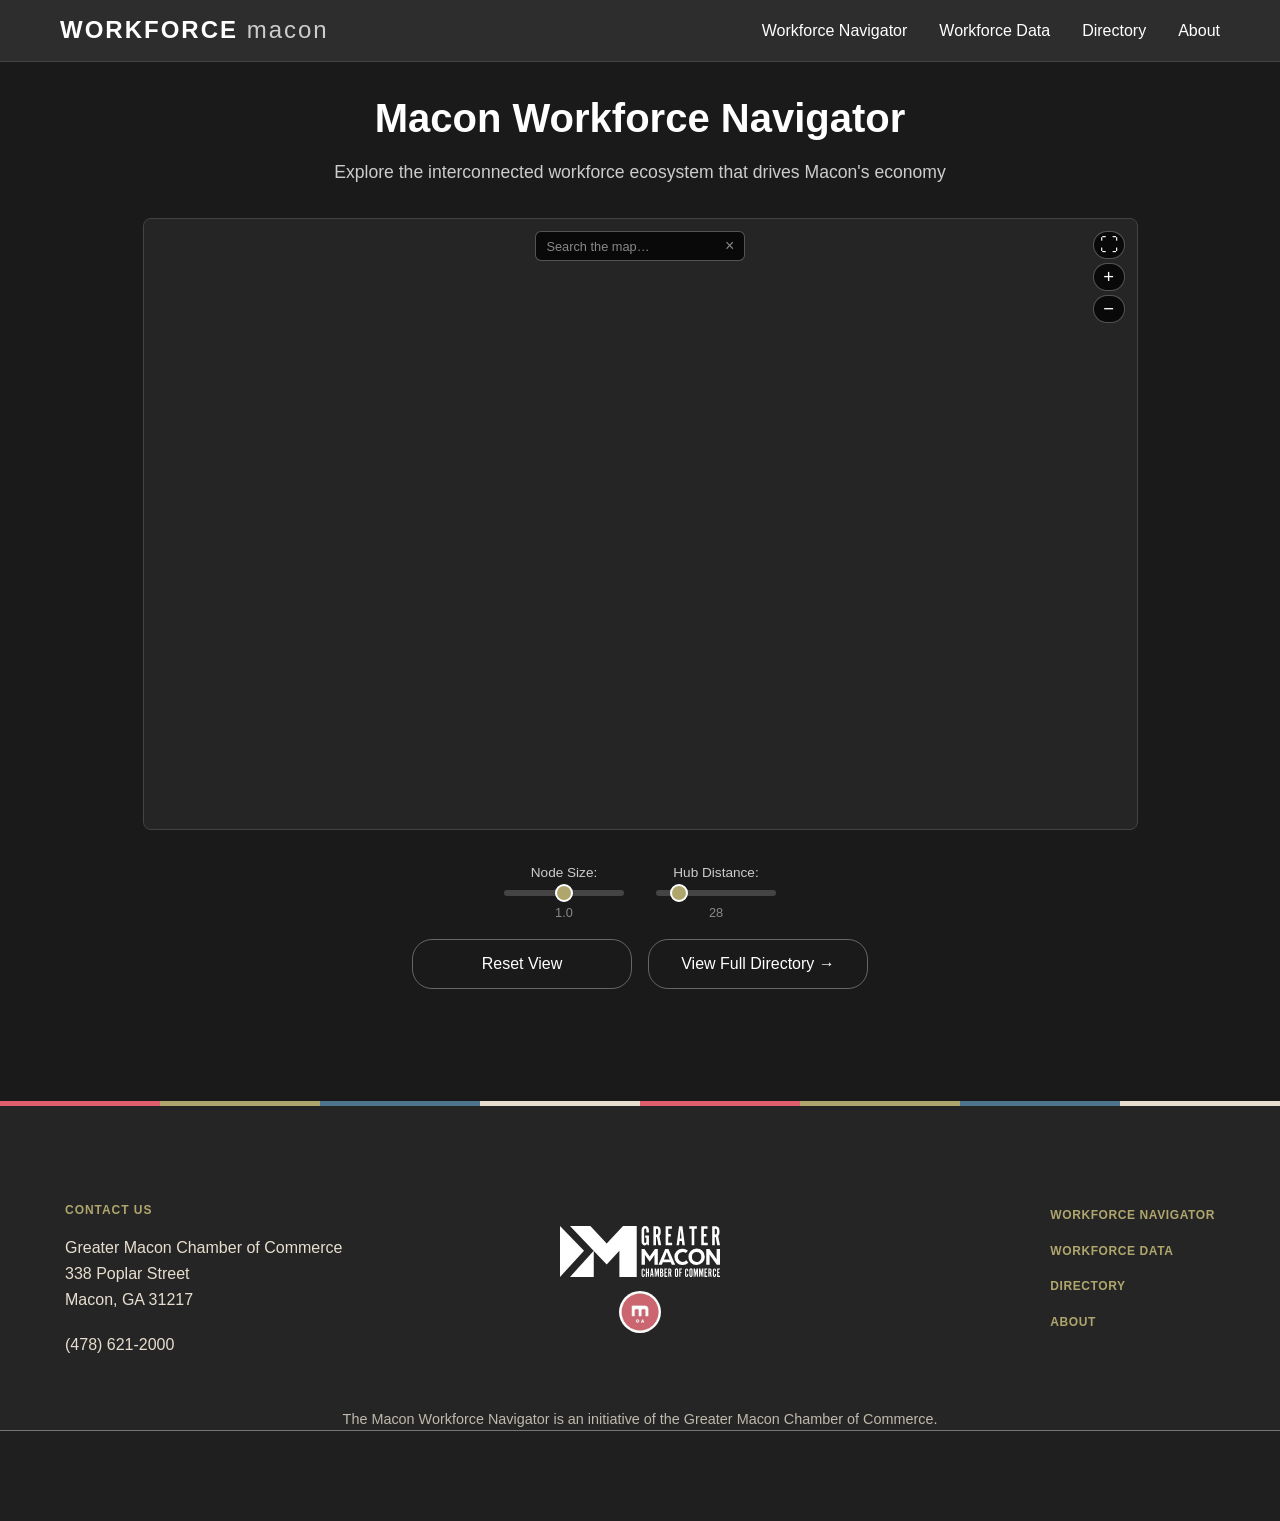
==== commit 3b8d1ddd: "Add Choose Macon logo to the footer, remove Greater Macon Workforce Alliance The footer's own accent" ====
--- a/index.html
+++ b/index.html
@@ -67,6 +67,7 @@
                             <span id="fs-hub-value">28</span>
                         </div>
                         <button class="fs-reset-btn" id="fs-reset-btn">Reset View</button>
+                        <button class="fs-reset-btn mobile-map-toggle" id="fs-mobile-map-toggle">Show Full Map</button>
                     </div>
                     <div id="viz-info-panel" class="viz-info-panel">
                         <div class="viz-info-header">
@@ -91,6 +92,7 @@
                     </div>
                     <div class="controls-row controls-row--actions">
                         <button class="control-btn" id="reset-btn">Reset View</button>
+                        <button class="control-btn mobile-map-toggle" id="mobile-map-toggle">Show Full Map</button>
                         <a href="directory.html" class="control-btn directory-link">View Full Directory →</a>
                     </div>
                 </div>
@@ -142,6 +144,7 @@
                 </div>
                 <div class="main-footer__logo">
                     <img src="assets/logos/greater macon chamber white lockup.svg" alt="Greater Macon Chamber of Commerce">
+                    <img src="assets/logos/Choose Macon .jpeg" alt="Choose Macon" class="main-footer__logo-secondary">
                 </div>
                 <ul class="main-footer__links">
                     <li><a href="index.html" class="main-footer__link">Workforce Navigator</a></li>
--- a/css/main.css
+++ b/css/main.css
@@ -202,6 +202,10 @@
 .main-footer__logo {
     justify-self: center;
     align-self: center;
+    display: flex;
+    flex-direction: column;
+    align-items: center;
+    gap: 14px;
     width: 100%;
     max-width: 160px;
 }
@@ -210,6 +214,15 @@
     display: block;
     width: 100%;
     height: auto;
+}
+
+/* Choose Macon's own mark is a small circular badge, not a wordmark like
+   the Chamber's — sized independently instead of stretching to the same
+   160px column width the primary logo above it uses. */
+.main-footer__logo .main-footer__logo-secondary {
+    width: 42px;
+    height: 42px;
+    border-radius: 50%;
 }
 
 .main-footer__links {
@@ -361,10 +374,52 @@
 .stats-section, .section { scroll-margin-top: 80px; }
 
 /* Below 1400px there's no longer room for a left rail without it sitting on
-   top of the content column, and no horizontal fallback either — just
-   hide it and let mobile/tablet scroll normally. */
+   top of the content column — hide it through the tablet range, where
+   there's no great horizontal fallback either (too wide for a pill bar,
+   too narrow for the rail). The mobile breakpoint below brings it back as
+   a horizontal one, back in document flow, so a long page with 7 sections
+   still has a quick way to jump around. */
 @media (max-width: 1400px) {
     .page-jumpnav { display: none; }
+}
+
+/* Sticky horizontal pill bar, back in document flow (not fixed — the rail's
+   fixed positioning only worked because it lived in dead space beside the
+   narrow content column; there's no equivalent dead space here). Active-pill
+   highlighting already exists (same .active class the rail used, same
+   IntersectionObserver in workforce-data.js) — this only needs new layout. */
+@media (max-width: 768px) {
+    .page-jumpnav {
+        display: flex;
+        position: sticky;
+        top: 65px; /* matches .main-header's rendered height so the nav tucks snugly beneath it, not under or with a gap — kept always-visible at that height on this breakpoint, see the hasJumpNav check in nav.js */
+        left: auto;
+        z-index: 150; /* below .main-header (300), above page content */
+        width: auto;
+        flex-direction: row;
+        overflow-x: auto;
+        scrollbar-width: none;
+        gap: 6px;
+        /* .main-content's own 2rem top padding pushes this (its first
+           child) down from the header, leaving a visible gap for as long
+           as the page is scrolled at/near the top — before there's been
+           enough scroll for the sticky offset to actually engage. Pulling
+           it up by that same 2rem puts it flush against the header from
+           the very first frame, not just once scrolled into "stuck" mode. */
+        margin: -2rem 0 1.5rem;
+        padding: 10px 20px;
+        border-radius: 0;
+        border-left: none;
+        border-right: none;
+        background: var(--color-bg-surface);
+    }
+    .page-jumpnav::-webkit-scrollbar { display: none; }
+    .page-jumpnav a {
+        flex-shrink: 0;
+        white-space: nowrap;
+        border-radius: var(--radius-pill);
+    }
+    .stats-section, .section { scroll-margin-top: 118px; }
 }
 
 /* ===== RESPONSIVE BASE ===== */
@@ -537,6 +592,37 @@
     max-width: 640px;
     line-height: var(--line-height-relaxed);
     margin-bottom: 2rem;
+}
+
+/* ===== COLLAPSIBLE SECTIONS (mobile only) =====
+   .section-body is created at runtime by workforce-data.js, wrapping
+   everything after .section-desc. Hidden entirely off mobile — desktop
+   never wires the click handler that would add .collapsed in the first
+   place, this is just the visual half. */
+.section-collapse-btn {
+    display: none;
+    align-items: center;
+    justify-content: center;
+    width: 28px;
+    height: 28px;
+    margin-left: auto;
+    flex-shrink: 0;
+    background: none;
+    border: 1px solid var(--color-border-control);
+    border-radius: 50%;
+    color: var(--color-text-secondary);
+    cursor: pointer;
+    transition: border-color var(--transition-fast), color var(--transition-fast);
+}
+
+.section-collapse-btn:hover { border-color: var(--color-accent); color: var(--color-accent); }
+.section-collapse-btn svg { display: block; transition: transform var(--transition-fast); }
+.section-collapse-btn.is-collapsed svg { transform: rotate(180deg); }
+
+.section-body.collapsed { display: none; }
+
+@media (max-width: 768px) {
+    .section-collapse-btn { display: flex; }
 }
 
 .section-divider {
--- a/css/viz.css
+++ b/css/viz.css
@@ -88,7 +88,12 @@
 }
 
 .chart {
-    min-height: 300px;
+    /* No min-height — every other bar chart on this page (demographics,
+       occupation intelligence) already sizes naturally to its row count
+       with no floor. This one had a 300px floor left over from when it
+       always defaulted to 10 rows (content comfortably exceeded 300px on
+       its own); now that mobile defaults to 5, that floor just reserved a
+       block of dead space below the last bar and before the expand button. */
     width: 100%;
     border-radius: var(--radius-sm);
 }
@@ -528,6 +533,54 @@
 
 .map-dl-btn:hover { background: rgba(60, 60, 60, 0.9); }
 
+/* First-visit hint that the map itself is clickable — a static "↓ PNG"-
+   style button reads as one more piece of chrome and gets ignored; the
+   pulsing dot is what actually catches the eye. Removed for good (see the
+   localStorage flag in workforce-data.js) the moment someone clicks the
+   map, so it never nags a visitor who's already found the feature. */
+.map-highway-hint {
+    position: absolute;
+    top: 14px;
+    left: 14px;
+    display: flex;
+    align-items: center;
+    gap: 7px;
+    background: rgba(0, 0, 0, 0.75);
+    border: 1px solid rgba(255, 255, 255, 0.3);
+    border-radius: var(--radius-pill);
+    padding: 6px 12px 6px 10px;
+    font-family: var(--font-body);
+    font-size: 0.72rem;
+    font-weight: 600;
+    color: var(--color-text-primary);
+    pointer-events: none;
+    animation: highway-hint-in 0.4s ease 0.6s both;
+}
+
+.map-highway-hint-dot {
+    width: 7px;
+    height: 7px;
+    border-radius: 50%;
+    background: var(--color-accent);
+    flex-shrink: 0;
+    animation: highway-hint-pulse 1.6s ease-in-out infinite;
+}
+
+@keyframes highway-hint-in {
+    from { opacity: 0; transform: translateY(-6px); }
+    to   { opacity: 1; transform: translateY(0); }
+}
+
+@keyframes highway-hint-pulse {
+    0%, 100% { box-shadow: 0 0 0 0 rgba(175, 166, 109, 0.55); }
+    50%      { box-shadow: 0 0 0 5px rgba(175, 166, 109, 0); }
+}
+
+@media (prefers-reduced-motion: reduce) {
+    .map-highway-hint { animation: none; }
+    .map-highway-hint-dot { animation: none; }
+}
+
 /* ===== INDUSTRY TREEMAP ===== */
 .treemap-header {
     display: flex;
@@ -782,12 +835,159 @@
 }
 
 /* ===== MOBILE VIZ ===== */
+/* Desktop never shows the categories-only mode or its toggle — the map
+   always shows everything above this breakpoint (matches the JS check in
+   viz-engine.js: window.innerWidth <= 768). Targeted by ID, not class —
+   .controls-row--actions .control-btn in components.css has equal
+   specificity to a two-class selector here and loads after this file, so
+   it would win the display property regardless of what this file says.
+   IDs outrank that unambiguously. */
+#mobile-map-toggle, #fs-mobile-map-toggle { display: none; }
+
+/* Top Growing Occupations / Top Paying Jobs show all 8 on desktop with no
+   way to shrink them further — the "Show More" toggle only exists because
+   mobile defaults to 5 of those same 8, so the button (and the affordance
+   it implies) would be a pointless no-op above this breakpoint. */
+#occ-growth-toggle, #occ-wage-toggle { display: none; }
+
 @media (max-width: 768px) {
     .viz-container, #network-visualization, #network-visualization svg {
         height: 391px;
         min-height: 391px;
     }
-    .stats-grid { grid-template-columns: repeat(auto-fit, minmax(150px, 1fr)); }
+
+    #mobile-map-toggle { display: inline-block; }
+    #fs-mobile-map-toggle { display: flex; }
+    #occ-growth-toggle, #occ-wage-toggle { display: inline-block; }
 
     /* show/hide toggled by JS in enterInteractiveMode / exitInteractiveMode */
 }
+
+/* ===== MOBILE CAROUSELS (Fast Facts, Adjusted Picture, Demographics) =====
+   Same repeated-card grids that read fine on desktop turn into a wall of
+   stacked cards on a phone — swipeable, one-at-a-time viewing cuts that
+   scroll length down and reads as a deliberate mobile pattern instead of
+   "the grid just broke." Dot indicators/scroll-snap logic are added by
+   workforce-data.js; this only needs to lay the cards out horizontally and
+   style the dots it injects. Desktop is untouched — these selectors only
+   apply below the breakpoint, so above it the original grid rules stand. */
+@media (max-width: 768px) {
+    .stats-grid, .adj-metrics-grid, .demo-grid {
+        display: flex;
+        overflow-x: auto;
+        scroll-snap-type: x mandatory;
+        /* Without this, scroll-snap-align: start (see .kpi-block below)
+           treats the container's own padding as slack to scroll past
+           rather than an inset to respect — the browser was auto-scrolling
+           past the left 20px on load to align the first card's edge to the
+           bare scrollport, leaving that card flush against the true screen
+           edge instead of matching every other heading's 20px inset. This
+           tells the snap algorithm the scrollport itself is already inset
+           by the padding amount, so it has nothing left to scroll past. */
+        scroll-padding-inline: 20px;
+        -webkit-overflow-scrolling: touch;
+        scrollbar-width: none;
+        margin: 0 -20px;
+        padding: 0 20px 4px;
+    }
+    .stats-grid::-webkit-scrollbar,
+    .adj-metrics-grid::-webkit-scrollbar,
+    .demo-grid::-webkit-scrollbar { display: none; }
+
+    .adj-metrics-grid > .adj-card,
+    .demo-grid > .demo-card {
+        flex: 0 0 82%;
+        scroll-snap-align: center;
+    }
+
+    /* Fast Facts cards are compact (one number + a label) — two fit per
+       screen comfortably, unlike the heavier Adjusted Picture/Demographics
+       cards above, which stay one-at-a-time. ~46% (not a flat 50%) leaves a
+       sliver of the next pair peeking in as a scroll affordance, same idea
+       as the single-card carousels' 82%. */
+    .stats-grid > .kpi-block {
+        flex: 0 0 46%;
+        scroll-snap-align: start;
+    }
+}
+
+.carousel-dots {
+    display: none;
+    justify-content: center;
+    align-items: center;
+    gap: 7px;
+    margin: 14px 0 6px;
+}
+
+@media (max-width: 768px) {
+    .carousel-dots { display: flex; }
+}
+
+.carousel-dot {
+    /* The visible dot stays 6px, but the clickable box is padded out to
+       22px total — a bare 6px target was easy to miss with a real mouse
+       pointer even though it worked fine in automated testing (which
+       clicks dead center every time). background-clip keeps the color
+       confined to the original 6px circle so the enlarged hit area stays
+       invisible. Site-wide box-sizing is border-box, so width/height here
+       are the TOTAL box (22px), not the content box — padding eats into
+       that from each side, leaving exactly 22 - 8 - 8 = 6px of visible
+       content, not 6px content plus 8px padding added on top of it. */
+    width: 22px;
+    height: 22px;
+    padding: 8px;
+    background-clip: content-box;
+    border: none;
+    border-radius: 50%;
+    background-color: var(--color-border-control);
+    cursor: pointer;
+    transition: background-color var(--transition-fast), transform var(--transition-fast);
+}
+
+.carousel-dot.active {
+    /* background-color, not the background shorthand — the shorthand
+       resets background-clip to its initial value (border-box), which
+       would make the active dot's whole padded hit area go solid gold
+       instead of staying a small 6px accented dot. */
+    background-color: var(--color-accent);
+    transform: scale(1.4);
+}
+
+/* ===== CAROUSEL ARROWS (mobile) =====
+   Dots alone assume the user knows to swipe — these give mouse users (a
+   desktop browser resized to a mobile width, no touch/swipe available) an
+   explicit, precise way to page through. Small and semi-transparent by
+   design: a supplementary control, not a dominant one, since swipe is
+   still the primary interaction on an actual touch device. */
+.carousel-wrap {
+    position: relative;
+}
+
+.carousel-arrow {
+    display: none;
+    position: absolute;
+    top: 50%;
+    transform: translateY(-50%);
+    z-index: 2;
+    width: 26px;
+    height: 26px;
+    align-items: center;
+    justify-content: center;
+    padding: 0;
+    border: 1px solid var(--color-border-control);
+    border-radius: 50%;
+    background: rgba(20, 20, 20, 0.72);
+    color: var(--color-text-secondary);
+    cursor: pointer;
+    transition: opacity var(--transition-fast), background-color var(--transition-fast), color var(--transition-fast);
+}
+
+.carousel-arrow svg { display: block; }
+.carousel-arrow:hover { background-color: rgba(20, 20, 20, 0.9); color: var(--color-text-primary); }
+.carousel-arrow--prev { left: 2px; }
+.carousel-arrow--next { right: 2px; }
+.carousel-arrow.is-hidden { opacity: 0; pointer-events: none; }
+
+@media (max-width: 768px) {
+    .carousel-arrow { display: flex; }
+}
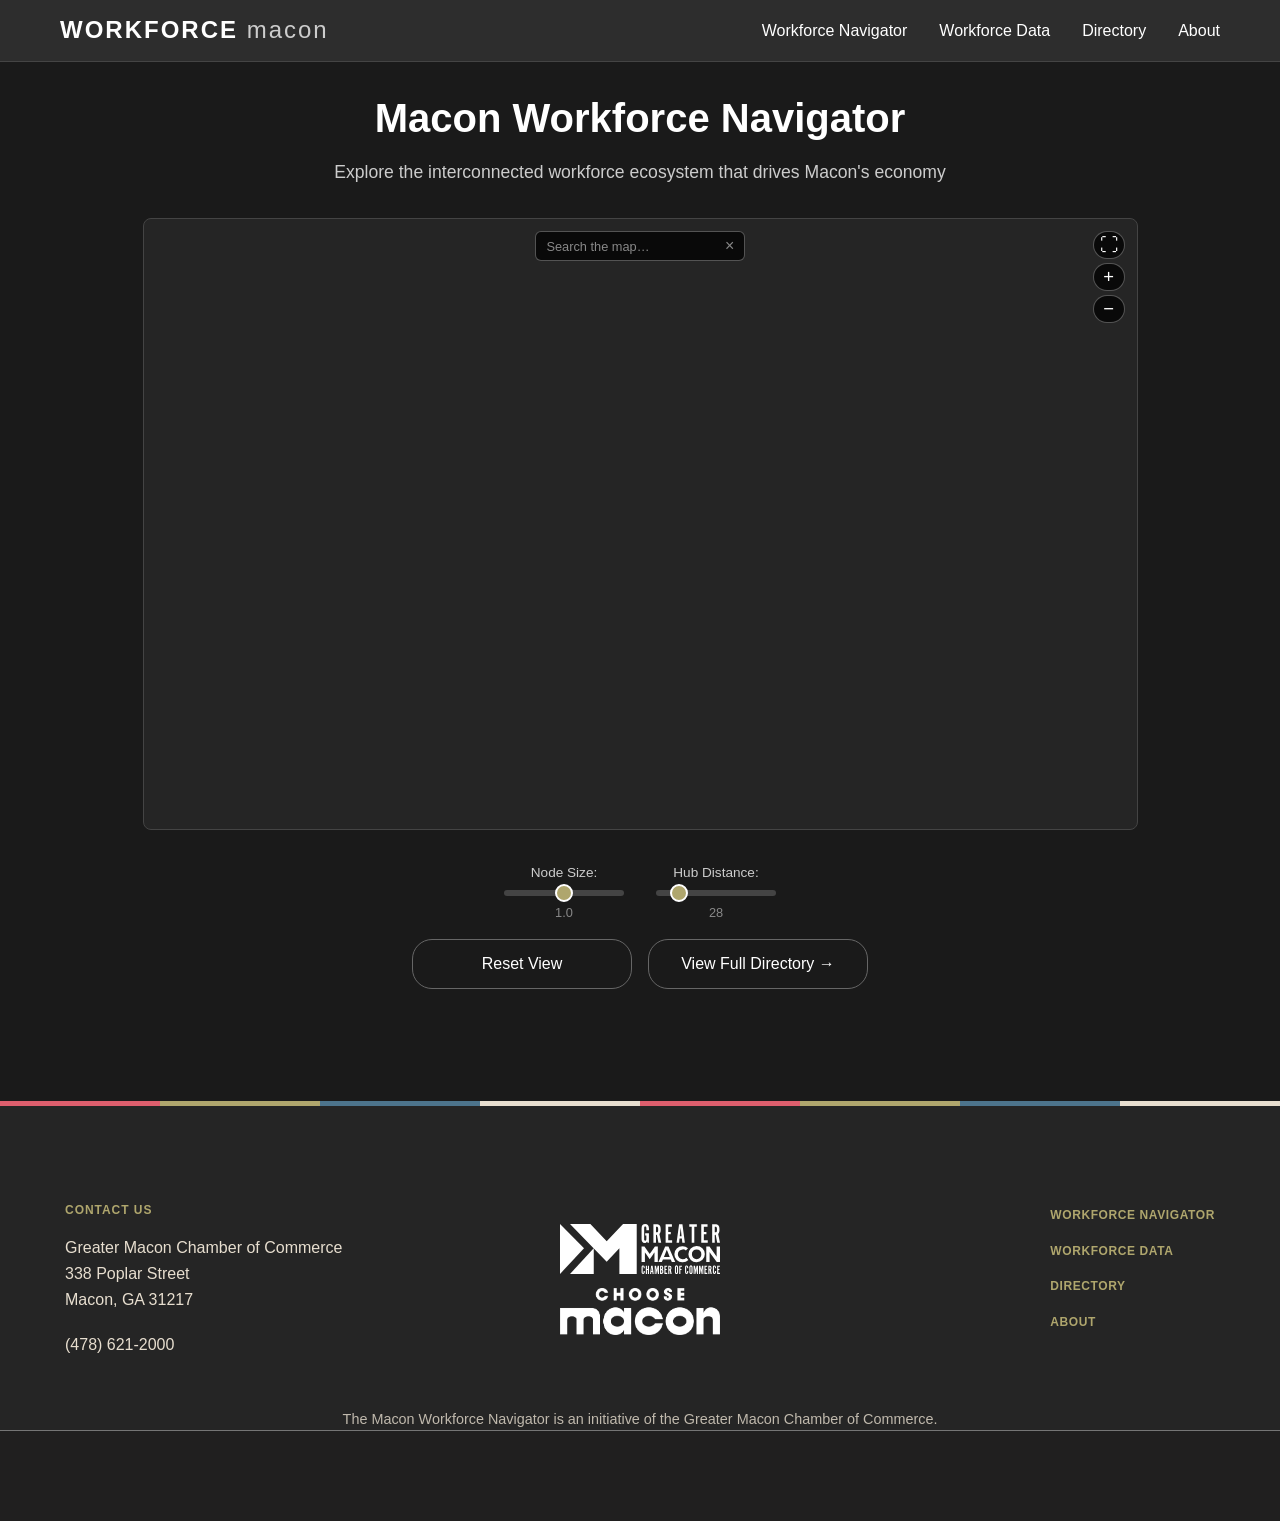
==== commit 63d4561f: "Use Choose Macon's actual wordmark, size it like the Chamber logo, link both Swapped the small circu" ====
--- a/index.html
+++ b/index.html
@@ -143,8 +143,12 @@
                     <div class="main-footer__phone"><a href="tel:+14786212000">(478) 621-2000</a></div>
                 </div>
                 <div class="main-footer__logo">
-                    <img src="assets/logos/greater macon chamber white lockup.svg" alt="Greater Macon Chamber of Commerce">
-                    <img src="assets/logos/Choose Macon .jpeg" alt="Choose Macon" class="main-footer__logo-secondary">
+                    <a href="https://maconchamber.com/" target="_blank" rel="noopener">
+                        <img src="assets/logos/greater macon chamber white lockup.svg" alt="Greater Macon Chamber of Commerce">
+                    </a>
+                    <a href="https://choosemacon.com/" target="_blank" rel="noopener">
+                        <img src="assets/logos/choose-macon-white.png" alt="Choose Macon">
+                    </a>
                 </div>
                 <ul class="main-footer__links">
                     <li><a href="index.html" class="main-footer__link">Workforce Navigator</a></li>
--- a/css/main.css
+++ b/css/main.css
@@ -210,19 +210,20 @@
     max-width: 160px;
 }
 
+.main-footer__logo a {
+    display: block;
+    width: 100%;
+}
+
 .main-footer__logo img {
     display: block;
     width: 100%;
     height: auto;
-}
-
-/* Choose Macon's own mark is a small circular badge, not a wordmark like
-   the Chamber's — sized independently instead of stretching to the same
-   160px column width the primary logo above it uses. */
-.main-footer__logo .main-footer__logo-secondary {
-    width: 42px;
-    height: 42px;
-    border-radius: 50%;
+    transition: opacity var(--transition-fast);
+}
+
+.main-footer__logo a:hover img {
+    opacity: 0.8;
 }
 
 .main-footer__links {
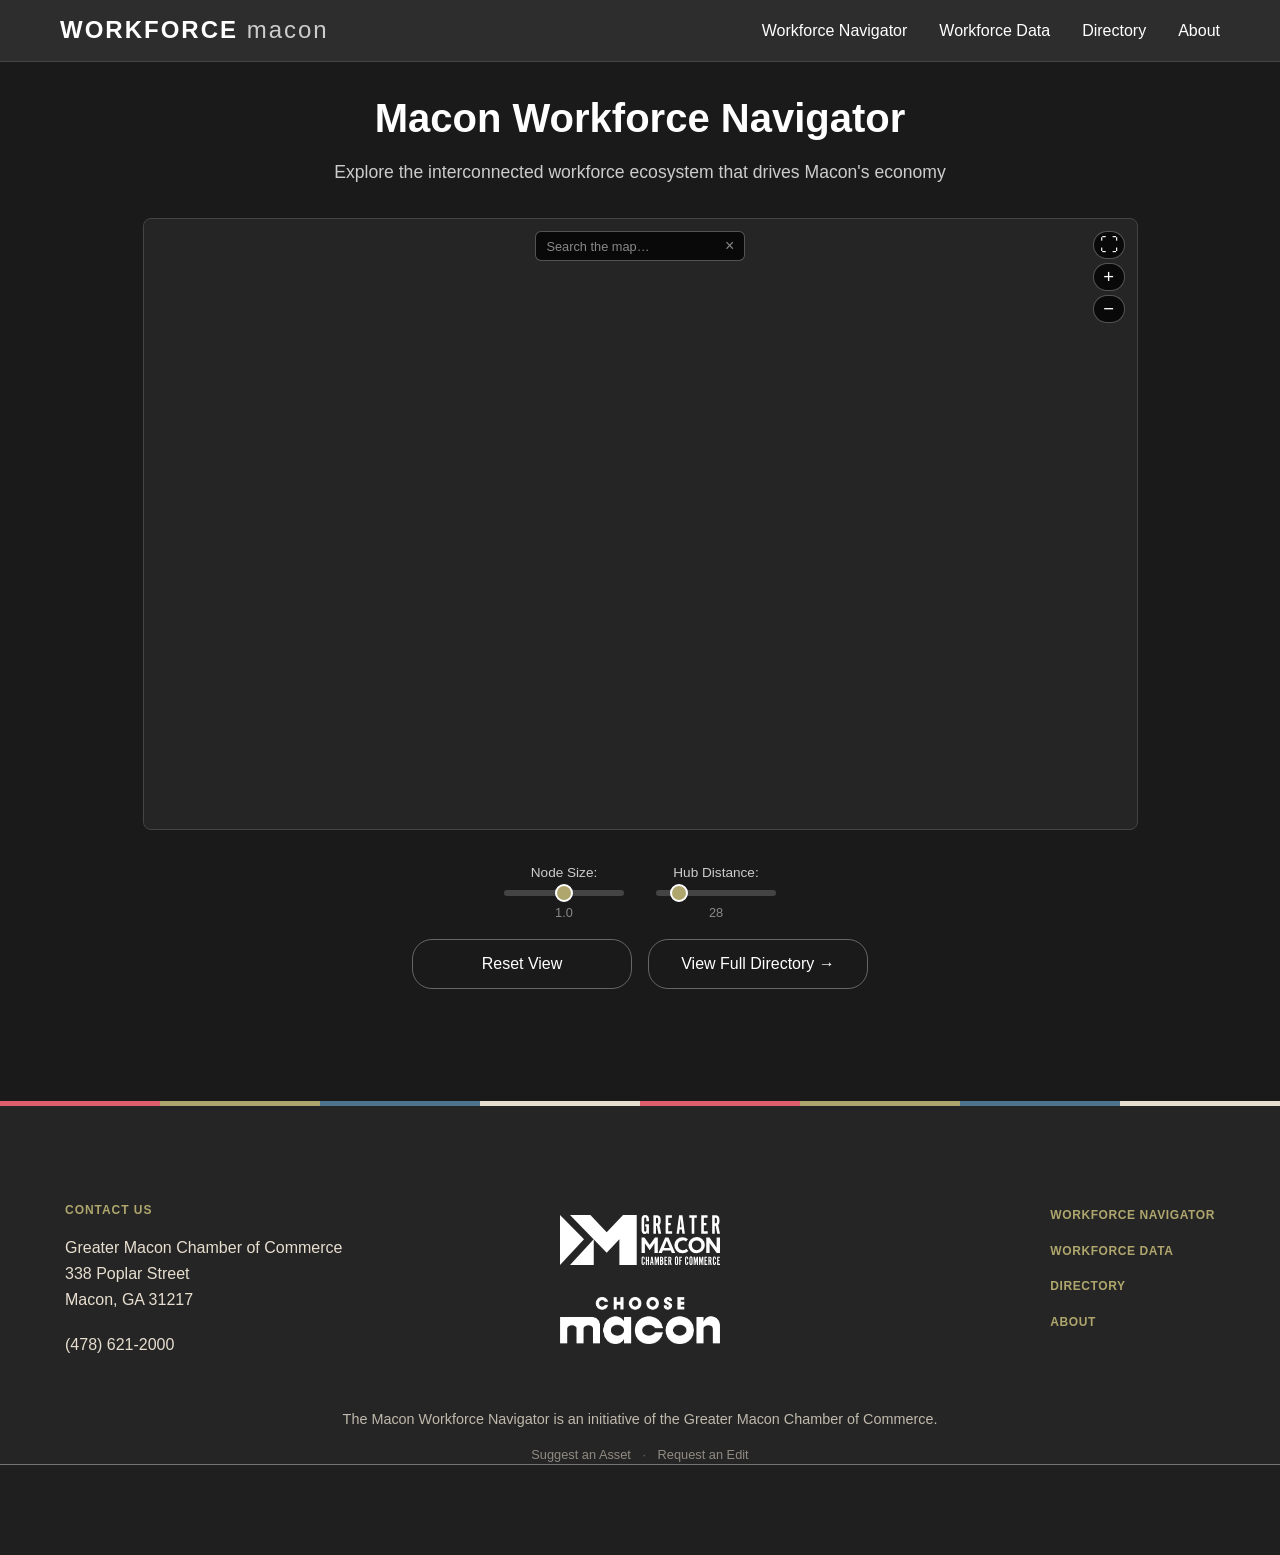
==== commit bd6bed19: "Add Suggest an Asset / Request an Edit submission forms Lets visitors propose a new map entry or fla" ====
--- a/index.html
+++ b/index.html
@@ -158,6 +158,11 @@
                 </ul>
             </div>
             <div class="main-footer__attribution">The Macon Workforce Navigator is an initiative of the Greater Macon Chamber of Commerce.</div>
+            <div class="main-footer__meta-links">
+                <a href="submit-asset.html" class="main-footer__meta-link">Suggest an Asset</a>
+                <span class="main-footer__meta-sep">·</span>
+                <a href="request-edit.html" class="main-footer__meta-link">Request an Edit</a>
+            </div>
         </div>
     </footer>
 
--- a/css/main.css
+++ b/css/main.css
@@ -205,7 +205,7 @@
     display: flex;
     flex-direction: column;
     align-items: center;
-    gap: 14px;
+    gap: 32px;
     width: 100%;
     max-width: 160px;
 }
@@ -259,6 +259,32 @@
     font-size: var(--font-size-footer);
     color: var(--footer-text);
     opacity: 0.8;
+}
+
+/* Deliberately understated — kept separate from the main directory links
+   above so it doesn't read as a primary nav destination. */
+.main-footer__meta-links {
+    text-align: center;
+    margin-top: 14px;
+    font-size: var(--font-size-xs);
+}
+
+.main-footer__meta-link {
+    color: var(--footer-text);
+    opacity: 0.55;
+    text-decoration: none;
+}
+
+.main-footer__meta-link:hover,
+.main-footer__meta-link:focus {
+    opacity: 0.9;
+    text-decoration: underline;
+}
+
+.main-footer__meta-sep {
+    color: var(--footer-text);
+    opacity: 0.35;
+    margin: 0 0.5rem;
 }
 
 @media (max-width: 768px) {
@@ -696,13 +722,23 @@
 .adj-row-label {
     font-size: var(--font-size-sm);
     color: var(--color-text-muted);
-    flex-shrink: 0;
+    /* flex-shrink: 0 here (its old value) kept the label at its full
+       single-line width no matter how narrow the card got — on phones
+       around 360-375px wide, that pushed the value in .adj-row-val
+       (theoretically shrinkable, but a flex item's default min-width:auto
+       stops it from actually going below its own content width) out past
+       the card's right edge. The label is the one with room to give: let
+       it shrink and wrap onto a second line instead, and keep the short
+       numeric value fully visible at its natural width. */
+    flex: 1 1 auto;
+    min-width: 0;
 }
 
 .adj-row-val {
     font-size: 1.1rem;
     font-weight: 700;
     letter-spacing: -0.02em;
+    flex-shrink: 0;
 }
 
 .adj-row-val.highlight { color: var(--color-accent-teal); }
@@ -802,8 +838,31 @@
     width: 28px;
 }
 
+.occ-table .th-short { display: none; }
+
 @media (max-width: 768px) {
     .adj-metrics-grid, .adj-callouts { grid-template-columns: 1fr; }
+
+    /* The 480px min-width (needed on desktop so narrow columns don't
+       squeeze the occupation name column below readable) is exactly what
+       forces this table into horizontal scroll on any phone — none of them
+       are 480px wide. table-layout: fixed + explicit percentage widths let
+       the browser wrap the occupation name across lines (already happening
+       for the longest ones) instead of stretching the table past the
+       screen to fit it on one line. */
+    .occ-table-wrap { overflow-x: visible; }
+    .occ-table { min-width: 0; table-layout: fixed; }
+    .occ-table th, .occ-table td { padding: 8px 6px; font-size: 0.72rem; }
+    .occ-rank { width: 8%; }
+    .occ-table th:nth-child(2), .occ-table td:nth-child(2) { width: 44%; }
+    .occ-table th:nth-child(3), .occ-table td:nth-child(3) { width: 24%; }
+    .occ-table th:nth-child(4), .occ-table td:nth-child(4) { width: 24%; }
+    /* "Employment" is one long word with no space to wrap on — at this
+       column width it was overflowing straight into the wage header
+       instead of breaking. A shorter label reads cleanly on one line
+       instead of needing a mid-word break to fit. */
+    .occ-table .th-full { display: none; }
+    .occ-table .th-short { display: inline; }
 }
 
 /* ===== ABOUT PAGE STYLES ===== */
@@ -872,3 +931,276 @@
         padding: 1.5rem;
     }
 }
+
+/* About page CTA (Suggest an Asset / Request an Edit) */
+.about-cta {
+    text-align: center;
+}
+
+.about-cta-buttons {
+    display: flex;
+    gap: 1rem;
+    justify-content: center;
+    flex-wrap: wrap;
+    margin-top: 1.5rem;
+}
+
+.about-section a.cta-btn {
+    display: inline-block;
+    background: var(--color-accent);
+    color: var(--color-bg-page);
+    font-weight: 600;
+    padding: 0.85rem 2rem;
+    border-radius: var(--radius-md);
+    text-decoration: none;
+    transition: background var(--transition-fast);
+}
+
+.about-section a.cta-btn:hover {
+    background: var(--color-accent-hover);
+    text-decoration: none;
+}
+
+/* ===== SUBMISSION FORMS (Suggest an Asset / Request an Edit) ===== */
+.submission-page {
+    max-width: 700px;
+    margin: 0 auto;
+    padding: 2rem 0 4rem;
+}
+
+.submission-form {
+    background: var(--color-bg-surface);
+    border: 1px solid var(--color-border);
+    border-radius: var(--radius-lg);
+    padding: 2.5rem;
+}
+
+.form-field {
+    margin-bottom: 1.5rem;
+}
+
+.form-field-hint {
+    display: block;
+    color: var(--color-text-muted);
+    font-size: var(--font-size-xs);
+    margin-top: 0.35rem;
+}
+
+.form-label {
+    display: block;
+    color: var(--color-text-primary);
+    font-weight: 500;
+    margin-bottom: 0.5rem;
+}
+
+.form-label .required {
+    color: var(--footer-stripe-red);
+}
+
+.form-input,
+.form-textarea,
+.form-select {
+    width: 100%;
+    background: var(--color-bg-surface-deep);
+    border: 1px solid var(--color-border-control);
+    border-radius: var(--radius-md);
+    color: var(--color-text-primary);
+    font: inherit;
+    font-size: var(--font-size-base);
+    padding: 0.65rem 0.9rem;
+    transition: border-color var(--transition-fast);
+}
+
+.form-input:focus,
+.form-textarea:focus,
+.form-select:focus {
+    outline: none;
+    border-color: var(--color-accent);
+}
+
+.form-textarea {
+    resize: vertical;
+    min-height: 120px;
+    line-height: var(--line-height-body);
+}
+
+.form-input[type="file"] {
+    padding: 0.5rem;
+}
+
+.form-divider {
+    display: flex;
+    align-items: center;
+    gap: 0.75rem;
+    color: var(--color-text-muted);
+    font-size: var(--font-size-xs);
+    text-transform: uppercase;
+    letter-spacing: 0.04em;
+    margin: 1.5rem 0;
+}
+
+.form-divider::before,
+.form-divider::after {
+    content: '';
+    flex: 1;
+    height: 1px;
+    background: var(--color-border);
+}
+
+.form-submit-btn {
+    background: var(--color-accent);
+    color: var(--color-bg-page);
+    border: none;
+    border-radius: var(--radius-md);
+    font-weight: 600;
+    font-size: var(--font-size-base);
+    padding: 0.8rem 1.75rem;
+    cursor: pointer;
+    transition: background var(--transition-fast);
+}
+
+.form-submit-btn:hover:not(:disabled) { background: var(--color-accent-hover); }
+
+.form-submit-btn:disabled {
+    opacity: 0.5;
+    cursor: not-allowed;
+}
+
+.form-error {
+    color: var(--footer-stripe-red);
+    font-size: var(--font-size-sm);
+    margin-top: 1rem;
+}
+
+.form-success {
+    text-align: center;
+    padding: 2rem 1rem;
+}
+
+.form-success h3 {
+    color: var(--color-accent);
+    font-size: var(--font-heading-size-lg);
+    margin-bottom: 0.75rem;
+}
+
+.form-success p {
+    color: var(--color-text-secondary);
+}
+
+/* Honeypot field — present for spam bots to fill in, hidden from real users */
+.form-field-hidden {
+    position: absolute;
+    left: -9999px;
+    width: 1px;
+    height: 1px;
+    overflow: hidden;
+}
+
+/* Node picker (Request an Edit page) — reuses the map/directory search's
+   filtered-results-list look (css/viz.css .viz-search-result) so the pattern
+   reads the same everywhere it appears on the site. */
+.node-picker {
+    position: relative;
+}
+
+.node-picker-results {
+    list-style: none;
+    margin: 0.35rem 0 0;
+    padding: 0.25rem 0;
+    max-height: 260px;
+    overflow-y: auto;
+    background: var(--color-bg-surface-deep);
+    border: 1px solid var(--color-border);
+    border-radius: var(--radius-md);
+    position: absolute;
+    left: 0;
+    right: 0;
+    z-index: 10;
+}
+
+.node-picker-result {
+    padding: 0.6rem 0.9rem;
+    cursor: pointer;
+    transition: background var(--transition-fast);
+}
+
+.node-picker-result:hover,
+.node-picker-result.active {
+    background: rgba(175, 166, 109, 0.18);
+}
+
+.node-picker-result .result-category {
+    display: block;
+    color: var(--color-text-muted);
+    font-size: 0.7rem;
+    text-transform: uppercase;
+    letter-spacing: 0.04em;
+}
+
+.node-picker-selected {
+    color: var(--color-accent);
+    font-size: var(--font-size-sm);
+    margin-top: 0.5rem;
+}
+
+/* Repeatable "program" rows (Suggest an Asset / Request an Edit) */
+.dynamic-rows {
+    margin-top: 0.75rem;
+}
+
+.dynamic-row {
+    background: var(--color-bg-surface-deep);
+    border: 1px solid var(--color-border);
+    border-radius: var(--radius-md);
+    padding: 1rem;
+    margin-bottom: 0.75rem;
+}
+
+.dynamic-row-field {
+    margin-bottom: 0.6rem;
+}
+
+.dynamic-row-field:last-of-type {
+    margin-bottom: 0;
+}
+
+.dynamic-row-field label {
+    display: block;
+    color: var(--color-text-muted);
+    font-size: var(--font-size-xs);
+    margin-bottom: 0.3rem;
+}
+
+.form-add-btn {
+    background: transparent;
+    border: 1px solid var(--color-accent);
+    color: var(--color-accent);
+    border-radius: var(--radius-md);
+    font-size: var(--font-size-sm);
+    padding: 0.5rem 1rem;
+    cursor: pointer;
+    transition: background var(--transition-fast);
+}
+
+.form-add-btn:hover {
+    background: rgba(175, 166, 109, 0.12);
+}
+
+.form-remove-btn {
+    background: none;
+    border: none;
+    color: var(--color-text-muted);
+    font-size: var(--font-size-xs);
+    cursor: pointer;
+    padding: 0;
+    margin-top: 0.4rem;
+    text-decoration: underline;
+}
+
+.form-remove-btn:hover {
+    color: var(--footer-stripe-red);
+}
+
+@media (max-width: 768px) {
+    .submission-form { padding: 1.5rem; }
+}
--- a/css/viz.css
+++ b/css/viz.css
@@ -832,16 +832,28 @@
        via ellipsis, same as the default 120px label). */
     .demo-bar-label.wide-label { width: 130px; }
     .demo-bar-label.mid-label { width: 110px; }
+
+    /* The plain (un-modified) label is used inside the Demographics carousel
+       cards, which are themselves only ~82% of an already-narrow phone
+       screen (see the carousel rules below) — the fixed 120px label plus
+       the 40px value column left as little as ~63px for the actual bar
+       track, so every bar read as roughly the same short length regardless
+       of its real value. Shrinking both columns hands most of that room
+       back to the track. */
+    .demo-bar-label { width: 88px; }
+    .demo-bar-pct { width: 34px; }
 }
 
 /* ===== MOBILE VIZ ===== */
-/* Desktop never shows the categories-only mode or its toggle — the map
-   always shows everything above this breakpoint (matches the JS check in
-   viz-engine.js: window.innerWidth <= 768). Targeted by ID, not class —
-   .controls-row--actions .control-btn in components.css has equal
-   specificity to a two-class selector here and loads after this file, so
-   it would win the display property regardless of what this file says.
-   IDs outrank that unambiguously. */
+/* The mobile map is a fixed, look-don't-rearrange layout — nodes are drag-
+   locked (see isDragLocked in viz-engine.js) and there's no longer a way to
+   alter that layout from this breakpoint down, so the controls that used to
+   do so (resize nodes, change hub spacing, snap back to a layout that can't
+   drift, or reveal the full un-collapsed graph) have nothing left to do.
+   Targeted by ID, not class — .controls-row--actions .control-btn in
+   components.css has equal specificity to a two-class selector here and
+   loads after this file, so it would win the display property regardless
+   of what this file says. IDs outrank that unambiguously. */
 #mobile-map-toggle, #fs-mobile-map-toggle { display: none; }
 
 /* Top Growing Occupations / Top Paying Jobs show all 8 on desktop with no
@@ -856,8 +868,24 @@
         min-height: 391px;
     }
 
-    #mobile-map-toggle { display: inline-block; }
-    #fs-mobile-map-toggle { display: flex; }
+    /* Node Size / Hub Distance sliders, and Reset View — same "nothing to
+       adjust" reasoning as Show Full Map above. Hides the whole slider row
+       rather than each .control-group individually, since the row would
+       otherwise be left as empty vertical space.
+       .controls-row.controls-row--sliders (not just the modifier class
+       alone) — components.css's own .controls-row{display:flex} loads
+       after this file and is otherwise an equal-specificity single-class
+       selector, so it would win the tie on source order alone. The two-
+       class selector here outranks it regardless of load order. */
+    .controls-row.controls-row--sliders, .fs-control-group { display: none; }
+    #reset-btn, #fs-reset-btn { display: none; }
+
+    /* With both sliders and the reset/full-map buttons gone, #viz-fs-controls
+       (the fullscreen pill row) would have nothing left inside it — an empty
+       floating pill. !important because main.js's enterFullscreen() sets
+       this element's display via inline style on every fullscreen toggle,
+       which otherwise wins over a plain rule here every time. */
+    #viz-fs-controls { display: none !important; }
     #occ-growth-toggle, #occ-wage-toggle { display: inline-block; }
 
     /* show/hide toggled by JS in enterInteractiveMode / exitInteractiveMode */
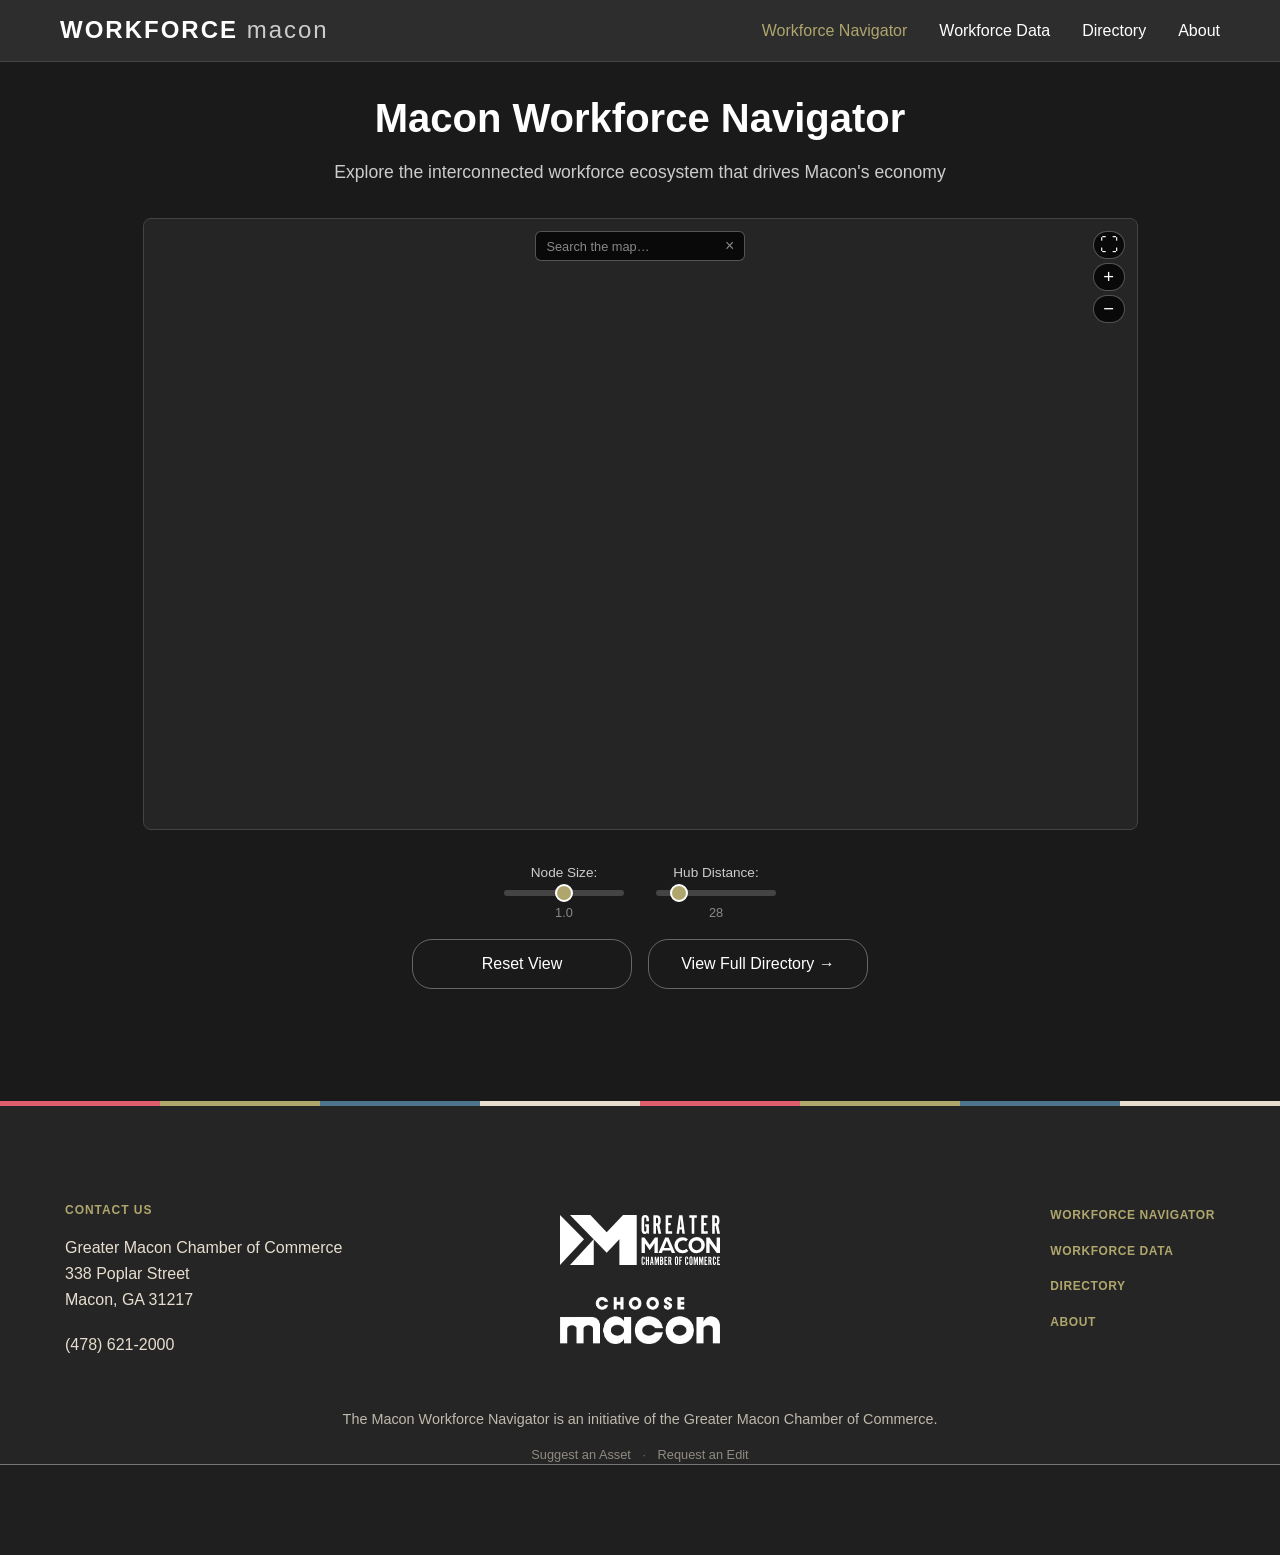
==== commit b410da4a: "Add meta descriptions/Open Graph tags and highlight the current nav item No page had a meta descript" ====
--- a/index.html
+++ b/index.html
@@ -4,6 +4,13 @@
     <meta charset="UTF-8">
     <meta name="viewport" content="width=device-width, initial-scale=1.0">
     <title>Macon Workforce Navigator - Greater Macon Chamber of Commerce</title>
+    <meta name="description" content="Explore the interconnected workforce development ecosystem that drives Macon-Bibb County's economy — colleges, job training, community partners, and more, all in one interactive map.">
+    <meta property="og:site_name" content="Macon Workforce Navigator">
+    <meta property="og:type" content="website">
+    <meta property="og:title" content="Macon Workforce Navigator">
+    <meta property="og:description" content="Explore the interconnected workforce development ecosystem that drives Macon-Bibb County's economy — colleges, job training, community partners, and more, all in one interactive map.">
+    <meta property="og:url" content="https://maconworkforce.com/">
+    <meta property="og:image" content="https://maconworkforce.com/assets/icons/icon-512.png">
     <link rel="icon" type="image/png" sizes="32x32" href="assets/icons/favicon-32.png">
     <link rel="icon" type="image/png" sizes="16x16" href="assets/icons/favicon-16.png">
     <link rel="apple-touch-icon" href="assets/icons/apple-touch-icon.png">
@@ -12,7 +19,6 @@
     <link rel="stylesheet" href="css/main.css">
     <link rel="stylesheet" href="css/viz.css">
     <link rel="stylesheet" href="css/components.css">
-    <script src="https://d3js.org/d3.v7.min.js"></script>
 </head>
 <body>
     <header class="main-header">
@@ -25,7 +31,7 @@
             </button>
             <nav class="main-nav" id="main-nav">
                 <ul>
-                    <li><a href="index.html" class="nav-link">Workforce Navigator</a></li>
+                    <li><a href="index.html" class="nav-link active">Workforce Navigator</a></li>
                     <li><a href="workforcedata.html" class="nav-link">Workforce Data</a></li>
                     <li><a href="directory.html" class="nav-link">Directory</a></li>
                     <li><a href="about.html" class="nav-link">About</a></li>
--- a/css/main.css
+++ b/css/main.css
@@ -975,6 +975,134 @@
     padding: 2.5rem;
 }
 
+/* Suggest-an-Asset's two-column layout: live node preview alongside the
+   form. Stacks to a single column (preview above form, per source order)
+   below the breakpoint. */
+.submission-page--with-preview {
+    max-width: 1080px;
+    display: grid;
+    grid-template-columns: 340px 1fr;
+    align-items: start;
+    gap: 2rem;
+}
+
+.node-preview-panel {
+    position: sticky;
+    top: 100px;
+}
+
+.node-preview-panel-inner {
+    background: var(--color-bg-surface);
+    border: 1px solid var(--color-border);
+    border-radius: var(--radius-lg);
+    padding: 1.5rem;
+    text-align: center;
+}
+
+.node-preview-label {
+    font-family: var(--font-heading);
+    font-size: 12px;
+    font-weight: 700;
+    letter-spacing: 0.05em;
+    text-transform: uppercase;
+    color: var(--color-accent);
+    margin-bottom: 0.75rem;
+}
+
+.node-preview-svg {
+    width: 100%;
+    max-width: 180px;
+}
+
+.node-preview-hint {
+    font-size: var(--font-size-xs);
+    color: var(--color-text-muted);
+    margin-top: 0.75rem;
+    text-align: left;
+}
+
+.node-preview-divider {
+    border-top: 1px solid var(--color-border);
+    margin: 1.25rem 0;
+}
+
+/* Reuses the real map's own info-panel classes (.viz-info-header,
+   .viz-info-body, .related-links from css/viz.css / css/components.css)
+   so this preview isn't a lookalike — it's pixel-for-pixel what the
+   description/impact/programs will actually render as when clicked on
+   the live map. Just unwrapped from the map's fixed/absolute positioning. */
+.node-preview-info {
+    text-align: left;
+    border: 1px solid var(--color-border);
+    border-radius: var(--radius-md);
+    overflow: hidden;
+}
+
+.node-preview-info .viz-info-header {
+    position: static;
+}
+
+.node-preview-placeholder {
+    color: var(--color-text-muted);
+    font-style: italic;
+}
+
+/* Request an Edit: the "form wraps the whole two-column grid" trick — the
+   <form> needs to contain the preview panel's editable fields (so they're
+   real, submittable form fields) without becoming a grid item itself and
+   breaking the .submission-page--with-preview 2-column layout. display:
+   contents removes it from the box tree while keeping its descendants
+   form-associated. The [hidden] override restores normal hiding — an
+   authored `display: contents` would otherwise beat the UA stylesheet's
+   `[hidden] { display: none }` and leave it visible after submission. */
+.form-grid-wrapper {
+    display: contents;
+}
+
+.form-grid-wrapper[hidden] {
+    display: none;
+}
+
+/* Request an Edit: the preview panel only mirrors the Related Programs
+   pills now — name/description/impact/website are edited as real,
+   properly-sized fields in the form column instead, not squeezed in here. */
+.node-preview-programs-label {
+    font-size: var(--font-size-md);
+    font-weight: 600;
+    color: var(--color-accent);
+}
+
+/* Request an Edit: live summary of what's actually different from the
+   current listing, apart from the listing itself. */
+.node-preview-change {
+    margin-top: 1.25rem;
+    border-left: 3px solid var(--color-accent-teal);
+    padding: 0.15rem 0 0.15rem 1rem;
+}
+
+.node-preview-label--change {
+    color: var(--color-accent-teal);
+}
+
+.node-preview-change-list {
+    font-size: var(--font-size-sm);
+    color: var(--color-text-secondary);
+    margin: 0;
+    padding-left: 1.1rem;
+}
+
+@media (max-width: 900px) {
+    .submission-page--with-preview {
+        grid-template-columns: 1fr;
+        max-width: 700px;
+    }
+    .node-preview-panel {
+        position: static;
+        max-width: 380px;
+        margin: 0 auto;
+    }
+}
+
 .form-field {
     margin-bottom: 1.5rem;
 }
@@ -1085,6 +1213,31 @@
 
 .form-success p {
     color: var(--color-text-secondary);
+}
+
+.form-field-confirm {
+    background: var(--color-bg-surface-deep);
+    border: 1px solid var(--color-border);
+    border-radius: var(--radius-md);
+    padding: 1rem 1.1rem;
+}
+
+.form-checkbox-label {
+    display: flex;
+    align-items: flex-start;
+    gap: 0.65rem;
+    color: var(--color-text-secondary);
+    font-size: var(--font-size-sm);
+    line-height: var(--line-height-body);
+    cursor: pointer;
+}
+
+.form-checkbox-label input[type="checkbox"] {
+    flex-shrink: 0;
+    margin-top: 0.2rem;
+    width: 16px;
+    height: 16px;
+    accent-color: var(--color-accent);
 }
 
 /* Honeypot field — present for spam bots to fill in, hidden from real users */
@@ -1192,8 +1345,11 @@
     color: var(--color-text-muted);
     font-size: var(--font-size-xs);
     cursor: pointer;
-    padding: 0;
-    margin-top: 0.4rem;
+    /* Padding (not just font-size) sets the tappable area — a bare
+       15px-tall text link here sits right against three inputs above it,
+       an easy mis-tap target on a phone. */
+    padding: 0.55rem 0.2rem;
+    margin: 0.1rem 0 -0.45rem;
     text-decoration: underline;
 }
 
--- a/css/components.css
+++ b/css/components.css
@@ -321,12 +321,16 @@
     border-radius: var(--radius-md);
     width: 90%;
     max-width: 600px;
+    max-height: 80vh;
+    display: flex;
+    flex-direction: column;
     overflow: hidden;
     box-shadow: 0 10px 30px rgba(0,0,0,0.5);
     animation: slideIn var(--transition-base);
 }
 
 .modal-header {
+    flex-shrink: 0;
     padding: 1.5rem;
     border-bottom: 1px solid var(--color-border);
     background-color: var(--color-bg-surface-deep);
@@ -341,10 +345,15 @@
     font-size: var(--font-heading-size-md);
 }
 
+/* The modal's own scroll container — bounded by .modal-content's
+   max-height above, so a touch drag over long content scrolls this
+   instead of leaking through to the page behind the overlay. */
 .modal-body {
     padding: 2rem;
     color: var(--color-text-primary);
     line-height: var(--line-height-body);
+    overflow-y: auto;
+    -webkit-overflow-scrolling: touch;
 }
 
 .close {
